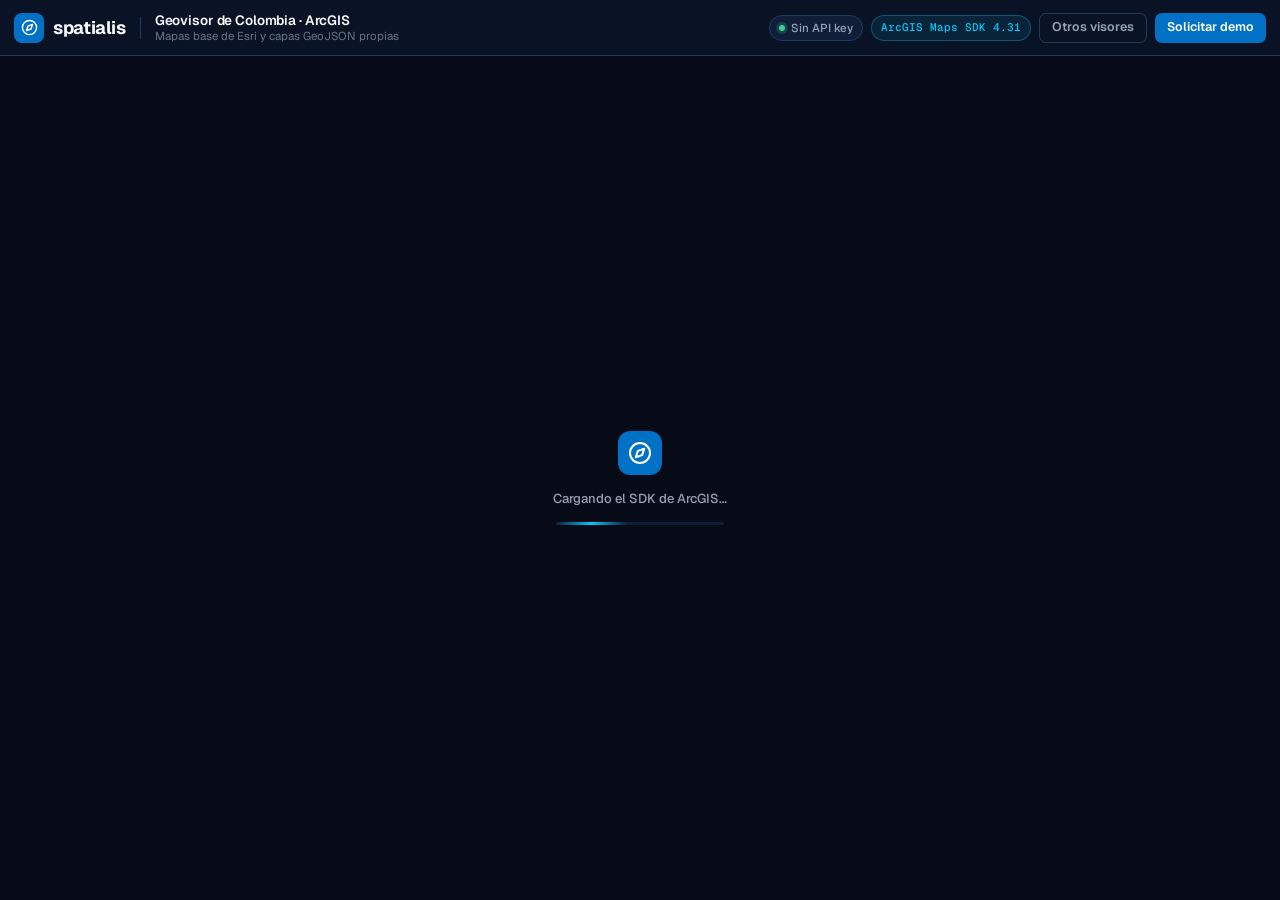
==== arcgis.html @ 863298aa "Rediseña los cuatro geovisores con cartografía de Colombia Los cuatro visores pasan a compartir un s" ====
<!DOCTYPE html>
<html lang="es">

<head>
  <meta charset="utf-8">
  <meta name="viewport" content="width=device-width, initial-scale=1, viewport-fit=cover">
  <title>Geovisor de Colombia · ArcGIS Maps SDK | Spatialis</title>
  <meta name="description"
    content="Geovisor web de Colombia con el ArcGIS Maps SDK for JavaScript: 33 departamentos, 72 ciudades con simbología proporcional y mapas base de Esri. Demo de Spatialis S.A.S.">
  <meta name="color-scheme" content="dark">

  <link rel="preconnect" href="https://js.arcgis.com" crossorigin>
  <link rel="preconnect" href="https://cdn.arcgis.com" crossorigin>
  <link rel="preconnect" href="https://services.arcgisonline.com" crossorigin>
  <link rel="preconnect" href="https://fonts.googleapis.com">
  <link rel="preconnect" href="https://fonts.gstatic.com" crossorigin>

  <link rel="preload" href="data/colombia-departamentos.geojson" as="fetch" crossorigin>
  <link rel="preload" href="data/colombia-ciudades.geojson" as="fetch" crossorigin>

  <style>
    html,body{margin:0;height:100%;background:#060b17;color:#f8fafc}
  </style>

  <link rel="stylesheet" href="https://js.arcgis.com/4.31/esri/themes/dark/main.css">
  <link rel="stylesheet"
    href="https://fonts.googleapis.com/css2?family=Geist:wght@400;500;600;700&family=Geist+Mono:wght@400;500&display=swap">
  <link rel="stylesheet" href="assets/spatialis-ui.css">
  <link rel="icon" href="assets/favicon.svg" type="image/svg+xml">
  <script src="https://js.arcgis.com/4.31/"></script>
</head>

<body>
  <div class="sp-app">

    <header class="sp-topbar">
      <a class="sp-brand" href="index.html" title="Volver a los geovisores de Spatialis">
        <span class="sp-brand__mark" aria-hidden="true">
          <svg viewBox="0 0 24 24" fill="none" stroke="#fff" stroke-width="2" stroke-linecap="round"
            stroke-linejoin="round">
            <circle cx="12" cy="12" r="10" />
            <polygon points="16.24 7.76 14.12 14.12 7.76 16.24 9.88 9.88 16.24 7.76" />
          </svg>
        </span>
        <span class="sp-brand__name">spatialis</span>
      </a>

      <span class="sp-topbar__divider" aria-hidden="true"></span>

      <div class="sp-topbar__title">
        <h1>Geovisor de Colombia · ArcGIS</h1>
        <p>Mapas base de Esri y capas GeoJSON propias</p>
      </div>

      <div class="sp-topbar__actions">
        <span class="sp-badge sp-badge--meta"><span class="sp-badge__dot"></span>Sin API key</span>
        <span class="sp-badge sp-badge--lib">ArcGIS Maps SDK 4.31</span>
        <a class="sp-link sp-link--ghost" href="index.html">Otros visores</a>
        <a class="sp-link" href="https://spatialis.co/#contacto" target="_blank" rel="noopener">Solicitar demo</a>
      </div>
    </header>

    <div class="sp-stage">
      <div id="map" role="application" aria-label="Mapa interactivo de Colombia"></div>

      <aside class="sp-panel" data-open="false" aria-label="Controles del geovisor">
        <span class="sp-panel__handle" aria-hidden="true"></span>
        <button class="sp-panel__close" type="button" aria-label="Cerrar panel">&times;</button>

        <div class="sp-panel__scroll">
          <div class="sp-section">
            <div class="sp-kpis">
              <div class="sp-kpi">
                <div class="sp-kpi__value" data-kpi="deptos">—</div>
                <div class="sp-kpi__label">Departamentos</div>
              </div>
              <div class="sp-kpi">
                <div class="sp-kpi__value" data-kpi="ciudades">—</div>
                <div class="sp-kpi__label">Ciudades</div>
              </div>
              <div class="sp-kpi">
                <div class="sp-kpi__value" data-kpi="poblacion">—</div>
                <div class="sp-kpi__label">Hab. urbanos</div>
              </div>
            </div>
          </div>

          <div class="sp-section">
            <h2 class="sp-section__title">Vistas guiadas</h2>
            <div class="sp-chips" data-vistas>
              <button class="sp-chip" type="button" data-vista="colombia" aria-pressed="true">Colombia</button>
              <button class="sp-chip" type="button" data-vista="bogota">Bogotá</button>
              <button class="sp-chip" type="button" data-vista="caribe">Caribe</button>
              <button class="sp-chip" type="button" data-vista="eje">Eje Cafetero</button>
            </div>
          </div>

          <div class="sp-section">
            <h2 class="sp-section__title">Capas</h2>
            <div class="sp-rows">
              <label class="sp-row">
                <input type="checkbox" id="cap-deptos" checked>
                <span class="sp-swatch" style="background:rgba(0,113,197,.35);border-color:#00c7fd"></span>
                <span class="sp-row__text">
                  <span class="sp-row__name">Departamentos</span>
                  <span class="sp-row__meta">GeoJSONLayer · 33 entidades</span>
                </span>
                <span class="sp-switch" aria-hidden="true"></span>
              </label>
              <label class="sp-row">
                <input type="checkbox" id="cap-etiquetas" checked>
                <span class="sp-row__text">
                  <span class="sp-row__name">Etiquetas territoriales</span>
                  <span class="sp-row__meta">LabelClass del SDK</span>
                </span>
                <span class="sp-switch" aria-hidden="true"></span>
              </label>
              <label class="sp-row">
                <input type="checkbox" id="cap-ciudades" checked>
                <span class="sp-swatch" style="background:#00c7fd"></span>
                <span class="sp-row__text">
                  <span class="sp-row__name">Ciudades</span>
                  <span class="sp-row__meta">Símbolo proporcional a población</span>
                </span>
                <span class="sp-switch" aria-hidden="true"></span>
              </label>
            </div>
          </div>

          <details class="sp-section sp-fold">
            <summary>Mapa base</summary>
            <div class="sp-fold__body">
              <div class="sp-chips" data-bases>
                <button class="sp-chip" type="button" data-base="dark-gray-vector" aria-pressed="true">Oscuro</button>
                <button class="sp-chip" type="button" data-base="topo-vector">Topográfico</button>
                <button class="sp-chip" type="button" data-base="satellite">Satélite</button>
              </div>
            </div>
          </details>

          <details class="sp-section sp-fold">
            <summary>Leyenda y fuentes</summary>
            <div class="sp-fold__body">
              <div class="sp-legend sp-legend--ciudades"></div>
              <div class="sp-legend" style="margin-top:9px">
                <div class="sp-legend__item">
                  <span style="display:inline-grid;place-items:center;width:24px;flex:none">
                    <span class="sp-legend__line"></span>
                  </span>
                  <span>Límite departamental</span>
                </div>
              </div>
              <p class="sp-note" style="margin-top:11px">
                Capas propias derivadas de <a href="https://www.naturalearthdata.com" target="_blank"
                  rel="noopener">Natural Earth</a> (dominio público), servidas como GeoJSON estático. Mapas base de
                Esri.
              </p>
            </div>
          </details>
        </div>
      </aside>

      <button class="sp-fab" type="button" aria-expanded="false" aria-label="Abrir panel de capas">
        <svg viewBox="0 0 24 24" fill="none" stroke="currentColor" stroke-width="2" stroke-linecap="round"
          stroke-linejoin="round" aria-hidden="true">
          <path d="m12.83 2.18a2 2 0 0 0-1.66 0L2.6 6.08a1 1 0 0 0 0 1.83l8.58 3.91a2 2 0 0 0 1.66 0l8.58-3.9a1 1 0 0 0 0-1.83Z" />
          <path d="m22 17.65-9.17 4.16a2 2 0 0 1-1.66 0L2 17.65" />
        </svg>
        Capas
      </button>

      <div class="sp-info" data-open="false" role="status" aria-live="polite">
        <div class="sp-info__head">
          <div>
            <p class="sp-info__kind"></p>
            <h3 class="sp-info__title"></h3>
          </div>
          <button class="sp-info__close" type="button" aria-label="Cerrar ficha">&times;</button>
        </div>
        <div class="sp-info__body">
          <dl class="sp-attrs"></dl>
        </div>
      </div>

      <div class="sp-toast" data-open="false" role="alert">
        <svg viewBox="0 0 24 24" width="16" height="16" fill="none" stroke="#fbbf24" stroke-width="2"
          stroke-linecap="round" style="flex:none;margin-top:1px" aria-hidden="true">
          <path d="M12 9v4M12 17h.01" />
          <path d="M10.29 3.86 1.82 18a2 2 0 0 0 1.71 3h16.94a2 2 0 0 0 1.71-3L13.71 3.86a2 2 0 0 0-3.42 0z" />
        </svg>
        <span class="sp-toast__msg"></span>
      </div>

      <div class="sp-statusbar">
        <span class="sp-coords">—</span>
        <span class="sp-statusbar__spacer"></span>
        <span class="sp-attribution">
          Esri · Natural Earth · <a href="https://spatialis.co" target="_blank" rel="noopener">spatialis.co</a>
        </span>
      </div>

      <div class="sp-loader">
        <div class="sp-loader__inner">
          <span class="sp-loader__mark">
            <svg viewBox="0 0 24 24" fill="none" stroke="#fff" stroke-width="2" stroke-linecap="round"
              stroke-linejoin="round" aria-hidden="true">
              <circle cx="12" cy="12" r="10" />
              <polygon points="16.24 7.76 14.12 14.12 7.76 16.24 9.88 9.88 16.24 7.76" />
            </svg>
          </span>
          <div class="sp-loader__text">Cargando el SDK de ArcGIS…</div>
          <div class="sp-loader__bar"></div>
        </div>
      </div>

    </div>
  </div>

  <script src="assets/spatialis-ui.js" defer></script>

  <script>
    window.addEventListener("DOMContentLoaded", function () {
      "use strict";

      var VISTAS = {
        colombia: { center: [-73.6, 4.3], zoom: 5 },
        bogota: { center: [-74.08, 4.65], zoom: 9 },
        caribe: { center: [-74.6, 10.7], zoom: 7 },
        eje: { center: [-75.6, 4.9], zoom: 8 },
      };

      require([
        "esri/Map",
        "esri/views/MapView",
        "esri/layers/GeoJSONLayer",
        "esri/widgets/Zoom",
        "esri/widgets/ScaleBar",
      ], function (Map, MapView, GeoJSONLayer, Zoom, ScaleBar) {

        /* Relleno translúcido + borde cian: el mismo tratamiento que en los
           otros tres visores, para que la comparación sea justa. */
        var rendererDeptos = {
          type: "simple",
          symbol: {
            type: "simple-fill",
            color: [0, 113, 197, 0.16],
            outline: { color: SP.COLOR.limite, width: 1.2 },
          },
        };

        /* Simbología proporcional con las mismas clases de SP.CLASES. */
        var rendererCiudades = {
          type: "simple",
          symbol: {
            type: "simple-marker",
            style: "circle",
            color: SP.COLOR.ciudad,
            outline: { color: SP.COLOR.ciudadBorde, width: 1 },
          },
          visualVariables: [{
            type: "size",
            field: "poblacion",
            stops: [
              { value: 50000, size: SP.CLASES[3].radio * 2 },
              { value: 100000, size: SP.CLASES[2].radio * 2 },
              { value: 300000, size: SP.CLASES[1].radio * 2 },
              { value: 1000000, size: SP.CLASES[0].radio * 2 },
              { value: 8000000, size: (SP.CLASES[0].radio + 5) * 2 },
            ],
          }],
        };

        var etiquetasDeptos = [{
          labelExpressionInfo: { expression: "Upper($feature.nombre)" },
          symbol: {
            type: "text",
            color: "#cfe9f7",
            haloColor: "#04070f",
            haloSize: 1.4,
            font: { size: 10, weight: "bold" },
          },
          labelPlacement: "always-horizontal",
          maxScale: 1500000,
        }];

        var deptos = new GeoJSONLayer({
          url: SP.DATA.departamentos,
          title: "Departamentos",
          renderer: rendererDeptos,
          labelingInfo: etiquetasDeptos,
          labelsVisible: true,
          popupEnabled: false,
          copyright: "Natural Earth · Spatialis S.A.S.",
        });

        /* Solo se rotulan las ciudades grandes: por debajo de 150 000
           habitantes el texto tapa el propio simbolo. */
        var etiquetasCiudades = [{
          labelExpressionInfo: { expression: "$feature.nombre" },
          where: "poblacion >= 150000",
          symbol: {
            type: "text",
            color: "#ffffff",
            haloColor: "#04070f",
            haloSize: 1.3,
            font: { size: 10.5 },
            yoffset: -12,
          },
          labelPlacement: "above-center",
        }];

        var ciudades = new GeoJSONLayer({
          url: SP.DATA.ciudades,
          title: "Ciudades",
          renderer: rendererCiudades,
          labelingInfo: etiquetasCiudades,
          labelsVisible: true,
          popupEnabled: false,
          copyright: "Natural Earth · Spatialis S.A.S.",
        });

        var mapa = new Map({ basemap: "dark-gray-vector", layers: [deptos, ciudades] });

        var vista = new MapView({
          container: "map",
          map: mapa,
          center: VISTAS.colombia.center,
          zoom: VISTAS.colombia.zoom,
          constraints: { minZoom: 3, rotationEnabled: false },
          popupEnabled: false,
          ui: { components: [] },
        });

        window.spView = vista;

        vista.ui.add(new Zoom({ view: vista }), "top-right");
        vista.ui.add(new ScaleBar({ view: vista, unit: "metric" }), "bottom-right");

        /* ------------------------------------------------------ arranque */

        vista.when(function () {
          SP.listo();
          return Promise.all([
            deptos.queryFeatureCount().catch(function () { return 0; }),
            ciudades.queryFeatures({ where: "1=1", outFields: ["poblacion"], returnGeometry: false })
              .catch(function () { return { features: [] }; }),
          ]);
        }).then(function (res) {
          SP.kpi("deptos", res[0] || "—");
          var fs = res[1].features || [];
          SP.kpi("ciudades", fs.length || "—");
          var hab = fs.reduce(function (a, f) { return a + (f.attributes.poblacion || 0); }, 0);
          SP.kpi("poblacion", hab ? (hab / 1e6).toFixed(1).replace(".", ",") + " M" : "—");
        }).catch(function (e) {
          SP.listo();
          SP.aviso("No se pudieron cargar las capas de Colombia: " + (e && e.message ? e.message : e));
        });

        /* --------------------------------------------------- interacción */

        vista.on("pointer-move", function (ev) {
          var p = vista.toMap({ x: ev.x, y: ev.y });
          if (p) SP.coordenadas(p.longitude, p.latitude);
        });

        vista.on("click", function (ev) {
          vista.hitTest(ev, { include: [ciudades, deptos] }).then(function (r) {
            var res = (r.results || []).filter(function (x) { return x.graphic && x.graphic.attributes; });
            if (!res.length) { SP.ficha.cerrar(); return; }

            /* hitTest devuelve primero lo que está encima: la ciudad gana */
            var g = res[0].graphic;
            var a = g.attributes;

            if (a.poblacion !== undefined && a.poblacion !== null) {
              SP.ficha.mostrar(a.nombre, a.capital === 1 ? "Capital · " + a.rango : a.rango, [
                ["Departamento", a.departamento || "—"],
                ["Población", SP.entero(a.poblacion)],
                ["Longitud", ev.mapPoint.longitude.toFixed(4) + "°"],
                ["Latitud", ev.mapPoint.latitude.toFixed(4) + "°"],
              ]);
            } else {
              SP.ficha.mostrar(a.nombre, a.tipo || "Departamento", [
                ["Código ISO", a.iso || "—"],
                ["Longitud", ev.mapPoint.longitude.toFixed(4) + "°"],
                ["Latitud", ev.mapPoint.latitude.toFixed(4) + "°"],
              ]);
            }
          });
        });

        /* ----------------------------------------------------- controles */

        document.getElementById("cap-deptos").addEventListener("change", function () {
          deptos.visible = this.checked;
        });

        document.getElementById("cap-etiquetas").addEventListener("change", function () {
          deptos.labelsVisible = this.checked;
        });

        document.getElementById("cap-ciudades").addEventListener("change", function () {
          ciudades.visible = this.checked;
        });

        document.querySelectorAll("[data-vista]").forEach(function (btn) {
          btn.addEventListener("click", function () {
            var v = VISTAS[btn.dataset.vista];
            if (!v) return;
            document.querySelectorAll("[data-vista]").forEach(function (b) {
              b.setAttribute("aria-pressed", String(b === btn));
            });
            vista.goTo({ center: v.center, zoom: v.zoom }, { duration: 1400, easing: "out-expo" });
            SP.ficha.cerrar();
          });
        });

        document.querySelectorAll("[data-base]").forEach(function (btn) {
          btn.addEventListener("click", function () {
            document.querySelectorAll("[data-base]").forEach(function (b) {
              b.setAttribute("aria-pressed", String(b === btn));
            });
            mapa.basemap = btn.dataset.base;
          });
        });
      }, function (err) {
        SP.listo();
        SP.aviso("No se pudo cargar el SDK de ArcGIS: " + (err && err.message ? err.message : err));
      });

      setTimeout(SP.listo, 15000);
    });
  </script>
</body>

</html>
---- assets/spatialis-ui.css ----
/* ==========================================================================
   Spatialis · Sistema de interfaz para geovisores de demostracion
   Los tokens replican app/globals.css del landing (spatialis.co) para que los
   demos embebidos se lean como parte del mismo producto.
   ========================================================================== */

:root {
  --sp-bg: #060b17;
  --sp-surface: #0b1528;
  --sp-elev: #111e38;
  --sp-border: #1e3a5f;
  --sp-border-soft: #16294a;
  --sp-text: #f8fafc;
  --sp-muted: #94a3b8;
  --sp-faint: #64748b;
  --sp-cyan: #00c7fd;
  --sp-blue: #0071c5;
  --sp-cobalt: #0068b5;
  --sp-ok: #34d399;
  --sp-warn: #fbbf24;

  --sp-radius: 10px;
  --sp-radius-sm: 7px;
  --sp-shadow: 0 10px 30px -12px rgba(0, 0, 0, .8), 0 2px 6px -2px rgba(0, 0, 0, .6);
  --sp-ring: 0 0 0 2px rgba(0, 199, 253, .55);
  --sp-topbar-h: 56px;
  --sp-panel-w: 304px;
  --sp-ease: cubic-bezier(.16, 1, .3, 1);

  --sp-font: "Geist", ui-sans-serif, system-ui, -apple-system, "Segoe UI", Roboto, sans-serif;
  --sp-mono: "Geist Mono", ui-monospace, SFMono-Regular, "SF Mono", Menlo, monospace;

  color-scheme: dark;
}

* { box-sizing: border-box; }

html, body {
  height: 100%;
  margin: 0;
  padding: 0;
}

body {
  background: var(--sp-bg);
  color: var(--sp-text);
  font-family: var(--sp-font);
  font-size: 14px;
  line-height: 1.5;
  -webkit-font-smoothing: antialiased;
  overflow: hidden;
  overscroll-behavior: none;
}

/* ------------------------------------------------------------------ shell */

.sp-app {
  position: fixed;
  inset: 0;
  display: grid;
  grid-template-rows: var(--sp-topbar-h) 1fr;
  /* dvh evita el salto por la barra de direcciones en moviles */
  height: 100dvh;
}

.sp-stage {
  position: relative;
  overflow: hidden;
  background:
    radial-gradient(120% 80% at 50% 0%, #0e1b33 0%, var(--sp-bg) 70%);
}

.sp-stage > #map,
.sp-stage > .sp-map,
.sp-stage > arcgis-map {
  position: absolute;
  inset: 0;
  width: 100%;
  height: 100%;
}

/* ----------------------------------------------------------------- topbar */

.sp-topbar {
  display: flex;
  align-items: center;
  gap: 14px;
  padding: 0 14px;
  background: rgba(11, 21, 40, .92);
  border-bottom: 1px solid var(--sp-border);
  backdrop-filter: blur(10px);
  position: relative;
  z-index: 30;
}

.sp-brand {
  display: flex;
  align-items: center;
  gap: 9px;
  color: inherit;
  text-decoration: none;
  flex: none;
}

.sp-brand__mark {
  width: 30px;
  height: 30px;
  border-radius: 8px;
  background: var(--sp-blue);
  display: grid;
  place-items: center;
  transition: transform 200ms var(--sp-ease);
}

.sp-brand:hover .sp-brand__mark { transform: scale(1.06); }
.sp-brand__mark svg { width: 17px; height: 17px; display: block; }

.sp-brand__name {
  font-size: 18px;
  font-weight: 700;
  letter-spacing: -.02em;
  text-transform: lowercase;
}

.sp-topbar__divider {
  width: 1px;
  height: 22px;
  background: var(--sp-border);
  flex: none;
}

.sp-topbar__title {
  min-width: 0;
  display: flex;
  flex-direction: column;
  justify-content: center;
  line-height: 1.25;
}

.sp-topbar__title h1 {
  margin: 0;
  font-size: 13.5px;
  font-weight: 600;
  letter-spacing: -.01em;
  white-space: nowrap;
  overflow: hidden;
  text-overflow: ellipsis;
}

.sp-topbar__title p {
  margin: 0;
  font-size: 11.5px;
  color: var(--sp-faint);
  white-space: nowrap;
  overflow: hidden;
  text-overflow: ellipsis;
}

.sp-topbar__actions {
  margin-left: auto;
  display: flex;
  align-items: center;
  gap: 8px;
  flex: none;
}

.sp-badge {
  display: inline-flex;
  align-items: center;
  gap: 6px;
  height: 26px;
  padding: 0 9px;
  border-radius: 999px;
  border: 1px solid var(--sp-border);
  background: var(--sp-elev);
  color: var(--sp-muted);
  font-size: 11.5px;
  font-weight: 500;
  white-space: nowrap;
}

.sp-badge--lib {
  color: var(--sp-cyan);
  border-color: rgba(0, 199, 253, .32);
  background: rgba(0, 199, 253, .09);
  font-family: var(--sp-mono);
  font-size: 11px;
}

.sp-badge__dot {
  width: 6px;
  height: 6px;
  border-radius: 50%;
  background: var(--sp-ok);
  box-shadow: 0 0 0 3px rgba(52, 211, 153, .18);
  flex: none;
}

.sp-link {
  display: inline-flex;
  align-items: center;
  gap: 6px;
  height: 30px;
  padding: 0 12px;
  border-radius: var(--sp-radius-sm);
  background: var(--sp-blue);
  color: #fff;
  font-size: 12.5px;
  font-weight: 600;
  text-decoration: none;
  white-space: nowrap;
  transition: background 160ms var(--sp-ease);
}

.sp-link:hover { background: #008be3; }
.sp-link:focus-visible { outline: none; box-shadow: var(--sp-ring); }

.sp-link--ghost {
  background: transparent;
  border: 1px solid var(--sp-border);
  color: var(--sp-muted);
}

.sp-link--ghost:hover {
  background: var(--sp-elev);
  color: var(--sp-text);
}

/* ------------------------------------------------------------------ panel */

.sp-panel {
  position: absolute;
  top: 14px;
  left: 14px;
  z-index: 20;
  width: var(--sp-panel-w);
  max-height: calc(100% - 28px);
  display: flex;
  flex-direction: column;
  background: rgba(11, 21, 40, .93);
  border: 1px solid var(--sp-border);
  border-radius: var(--sp-radius);
  box-shadow: var(--sp-shadow);
  backdrop-filter: blur(14px);
  overflow: hidden;
}

.sp-panel__scroll {
  overflow-y: auto;
  overscroll-behavior: contain;
}

.sp-section {
  padding: 13px 14px;
  border-bottom: 1px solid var(--sp-border-soft);
}

.sp-section:last-child { border-bottom: 0; }

.sp-section__title {
  display: flex;
  align-items: center;
  gap: 7px;
  margin: 0 0 10px;
  font-size: 10.5px;
  font-weight: 600;
  letter-spacing: .09em;
  text-transform: uppercase;
  color: var(--sp-faint);
}

.sp-section__title svg { width: 13px; height: 13px; flex: none; }

/* KPIs ------------------------------------------------------------------- */

.sp-kpis {
  display: grid;
  grid-template-columns: repeat(3, 1fr);
  gap: 8px;
}

.sp-kpi {
  padding: 8px 9px;
  border-radius: var(--sp-radius-sm);
  background: var(--sp-elev);
  border: 1px solid var(--sp-border-soft);
}

.sp-kpi__value {
  font-family: var(--sp-mono);
  font-size: 16px;
  font-weight: 600;
  line-height: 1.1;
  color: var(--sp-cyan);
  font-variant-numeric: tabular-nums;
}

.sp-kpi__label {
  margin-top: 3px;
  font-size: 10px;
  line-height: 1.3;
  color: var(--sp-faint);
}

/* interruptores de capa --------------------------------------------------- */

.sp-rows { display: flex; flex-direction: column; gap: 2px; }

.sp-row {
  display: flex;
  align-items: center;
  gap: 10px;
  min-height: 38px;
  padding: 5px 7px;
  margin: 0 -7px;
  border-radius: var(--sp-radius-sm);
  cursor: pointer;
  user-select: none;
  transition: background 140ms var(--sp-ease);
}

.sp-row:hover { background: var(--sp-elev); }
.sp-row:focus-visible { outline: none; box-shadow: var(--sp-ring); }
.sp-row input { position: absolute; opacity: 0; pointer-events: none; }

.sp-row__text { flex: 1; min-width: 0; }

.sp-row__name {
  display: block;
  font-size: 13px;
  font-weight: 500;
  line-height: 1.3;
  color: var(--sp-text);
}

.sp-row__meta {
  display: block;
  font-size: 10.5px;
  line-height: 1.3;
  color: var(--sp-faint);
  white-space: nowrap;
  overflow: hidden;
  text-overflow: ellipsis;
}

.sp-switch {
  position: relative;
  flex: none;
  width: 34px;
  height: 19px;
  border-radius: 999px;
  background: #1c2a44;
  border: 1px solid var(--sp-border);
  transition: background 160ms var(--sp-ease), border-color 160ms var(--sp-ease);
}

.sp-switch::after {
  content: "";
  position: absolute;
  top: 2px;
  left: 2px;
  width: 13px;
  height: 13px;
  border-radius: 50%;
  background: var(--sp-faint);
  transition: transform 180ms var(--sp-ease), background 160ms var(--sp-ease);
}

.sp-row input:checked ~ .sp-switch {
  background: rgba(0, 199, 253, .22);
  border-color: var(--sp-cyan);
}

.sp-row input:checked ~ .sp-switch::after {
  transform: translateX(15px);
  background: var(--sp-cyan);
}

.sp-row input:disabled ~ .sp-switch { opacity: .4; }
.sp-row:has(input:disabled) { cursor: not-allowed; opacity: .55; }

.sp-swatch {
  flex: none;
  width: 14px;
  height: 14px;
  border-radius: 4px;
  border: 1px solid rgba(248, 250, 252, .22);
}

/* selector de mapa base --------------------------------------------------- */

.sp-chips { display: flex; flex-wrap: wrap; gap: 6px; }

.sp-chip {
  appearance: none;
  height: 30px;
  padding: 0 11px;
  border-radius: 999px;
  border: 1px solid var(--sp-border);
  background: var(--sp-elev);
  color: var(--sp-muted);
  font-family: inherit;
  font-size: 12px;
  font-weight: 500;
  cursor: pointer;
  transition: all 150ms var(--sp-ease);
}

.sp-chip:hover { color: var(--sp-text); border-color: var(--sp-faint); }
.sp-chip:focus-visible { outline: none; box-shadow: var(--sp-ring); }

.sp-chip[aria-pressed="true"] {
  background: rgba(0, 199, 253, .13);
  border-color: var(--sp-cyan);
  color: var(--sp-cyan);
}

/* deslizador (exageracion vertical) -------------------------------------- */

.sp-range {
  display: flex;
  align-items: center;
  gap: 11px;
}

.sp-range input[type="range"] {
  flex: 1;
  min-width: 0;
  height: 22px;
  margin: 0;
  appearance: none;
  background: transparent;
  cursor: pointer;
}

.sp-range input[type="range"]::-webkit-slider-runnable-track {
  height: 4px;
  border-radius: 999px;
  background: linear-gradient(90deg, var(--sp-blue), var(--sp-cyan));
}

.sp-range input[type="range"]::-moz-range-track {
  height: 4px;
  border-radius: 999px;
  background: linear-gradient(90deg, var(--sp-blue), var(--sp-cyan));
}

.sp-range input[type="range"]::-webkit-slider-thumb {
  appearance: none;
  width: 15px;
  height: 15px;
  margin-top: -5.5px;
  border-radius: 50%;
  background: #fff;
  border: 2px solid var(--sp-cyan);
  box-shadow: 0 1px 4px rgba(0, 0, 0, .6);
}

.sp-range input[type="range"]::-moz-range-thumb {
  width: 15px;
  height: 15px;
  border-radius: 50%;
  background: #fff;
  border: 2px solid var(--sp-cyan);
  box-shadow: 0 1px 4px rgba(0, 0, 0, .6);
}

.sp-range input[type="range"]:focus-visible { outline: none; }
.sp-range input[type="range"]:focus-visible::-webkit-slider-thumb { box-shadow: var(--sp-ring); }

.sp-range__out {
  flex: none;
  min-width: 42px;
  text-align: right;
  font-family: var(--sp-mono);
  font-size: 12.5px;
  font-variant-numeric: tabular-nums;
  color: var(--sp-cyan);
}

@media (max-width: 860px) {
  .sp-range input[type="range"] { height: 34px; }
}

/* leyenda ---------------------------------------------------------------- */

.sp-legend { display: flex; flex-direction: column; gap: 7px; }

.sp-legend__item {
  display: flex;
  align-items: center;
  gap: 9px;
  font-size: 12px;
  color: var(--sp-muted);
}

.sp-legend__dot {
  flex: none;
  border-radius: 50%;
  background: var(--sp-cyan);
  opacity: .85;
  border: 1px solid rgba(248, 250, 252, .5);
}

.sp-legend__line {
  flex: none;
  width: 16px;
  height: 0;
  border-top: 2px solid var(--sp-cyan);
}

.sp-note {
  margin: 0;
  font-size: 11px;
  line-height: 1.45;
  color: var(--sp-faint);
}

.sp-note a { color: var(--sp-muted); }

/* --------------------------------------------------- ficha de atributos */

.sp-info {
  position: absolute;
  right: 14px;
  bottom: 42px;
  z-index: 21;
  width: 272px;
  max-width: calc(100vw - 28px);
  background: rgba(11, 21, 40, .95);
  border: 1px solid var(--sp-border);
  border-left: 3px solid var(--sp-cyan);
  border-radius: var(--sp-radius);
  box-shadow: var(--sp-shadow);
  backdrop-filter: blur(14px);
  opacity: 0;
  transform: translateY(8px);
  pointer-events: none;
  transition: opacity 180ms var(--sp-ease), transform 180ms var(--sp-ease);
}

.sp-info[data-open="true"] {
  opacity: 1;
  transform: none;
  pointer-events: auto;
}

.sp-info__head {
  display: flex;
  align-items: flex-start;
  gap: 10px;
  padding: 11px 12px 9px;
  border-bottom: 1px solid var(--sp-border-soft);
}

.sp-info__title {
  margin: 0;
  font-size: 14px;
  font-weight: 600;
  letter-spacing: -.01em;
}

.sp-info__kind {
  margin: 1px 0 0;
  font-size: 10.5px;
  text-transform: uppercase;
  letter-spacing: .08em;
  color: var(--sp-cyan);
}

.sp-info__close {
  margin-left: auto;
  flex: none;
  width: 24px;
  height: 24px;
  display: grid;
  place-items: center;
  border: 0;
  border-radius: 6px;
  background: transparent;
  color: var(--sp-faint);
  font-size: 15px;
  line-height: 1;
  cursor: pointer;
}

.sp-info__close:hover { background: var(--sp-elev); color: var(--sp-text); }
.sp-info__close:focus-visible { outline: none; box-shadow: var(--sp-ring); }

.sp-info__body { padding: 9px 12px 12px; }

.sp-attrs {
  display: grid;
  grid-template-columns: auto 1fr;
  gap: 5px 12px;
  margin: 0;
  font-size: 12px;
}

.sp-attrs dt { color: var(--sp-faint); }

.sp-attrs dd {
  margin: 0;
  text-align: right;
  font-family: var(--sp-mono);
  font-variant-numeric: tabular-nums;
  color: var(--sp-text);
}

/* ------------------------------------------------- barra de estado / pie */

.sp-statusbar {
  position: absolute;
  left: 0;
  right: 0;
  bottom: 0;
  z-index: 19;
  display: flex;
  align-items: center;
  gap: 12px;
  height: 30px;
  padding: 0 12px;
  background: linear-gradient(to top, rgba(6, 11, 23, .94), rgba(6, 11, 23, .55));
  border-top: 1px solid var(--sp-border-soft);
  font-size: 11px;
  color: var(--sp-faint);
  pointer-events: none;
}

.sp-statusbar a { pointer-events: auto; color: var(--sp-muted); }

.sp-coords {
  font-family: var(--sp-mono);
  font-variant-numeric: tabular-nums;
  color: var(--sp-muted);
  white-space: nowrap;
}

.sp-statusbar__spacer { margin-left: auto; }

.sp-attribution {
  min-width: 0;
  overflow: hidden;
  text-overflow: ellipsis;
  white-space: nowrap;
}

/* ------------------------------------------------------------- cargador */

.sp-loader {
  position: absolute;
  inset: 0;
  z-index: 60;
  display: grid;
  place-items: center;
  background: var(--sp-bg);
  transition: opacity 420ms var(--sp-ease), visibility 420ms;
}

.sp-loader[data-done="true"] {
  opacity: 0;
  visibility: hidden;
}

.sp-loader__inner {
  display: flex;
  flex-direction: column;
  align-items: center;
  gap: 14px;
  text-align: center;
  padding: 24px;
}

.sp-loader__mark {
  width: 44px;
  height: 44px;
  border-radius: 12px;
  background: var(--sp-blue);
  display: grid;
  place-items: center;
  animation: sp-pulse 1.8s var(--sp-ease) infinite;
}

.sp-loader__mark svg { width: 24px; height: 24px; }

.sp-loader__text {
  font-size: 13px;
  font-weight: 500;
  color: var(--sp-muted);
}

.sp-loader__bar {
  width: 168px;
  height: 3px;
  border-radius: 999px;
  background: var(--sp-elev);
  overflow: hidden;
}

.sp-loader__bar::after {
  content: "";
  display: block;
  width: 42%;
  height: 100%;
  border-radius: inherit;
  background: linear-gradient(90deg, transparent, var(--sp-cyan), transparent);
  animation: sp-sweep 1.3s linear infinite;
}

@keyframes sp-pulse {
  0%, 100% { transform: scale(1); box-shadow: 0 0 0 0 rgba(0, 199, 253, .34); }
  50% { transform: scale(1.05); box-shadow: 0 0 0 14px rgba(0, 199, 253, 0); }
}

@keyframes sp-sweep {
  from { transform: translateX(-100%); }
  to { transform: translateX(338%); }
}

/* --------------------------------------------------------------- errores */

.sp-toast {
  position: absolute;
  left: 50%;
  bottom: 44px;
  z-index: 50;
  transform: translate(-50%, 10px);
  max-width: min(420px, calc(100vw - 32px));
  display: flex;
  align-items: flex-start;
  gap: 9px;
  padding: 10px 13px;
  border-radius: var(--sp-radius);
  background: rgba(17, 30, 56, .97);
  border: 1px solid var(--sp-border);
  border-left: 3px solid var(--sp-warn);
  box-shadow: var(--sp-shadow);
  font-size: 12.5px;
  color: var(--sp-text);
  opacity: 0;
  pointer-events: none;
  transition: opacity 200ms var(--sp-ease), transform 200ms var(--sp-ease);
}

.sp-toast[data-open="true"] {
  opacity: 1;
  transform: translate(-50%, 0);
  pointer-events: auto;
}

/* ------------------------------------------------- disparador en movil */

.sp-fab {
  position: absolute;
  left: 14px;
  bottom: 42px;
  z-index: 22;
  display: none;
  align-items: center;
  gap: 8px;
  height: 42px;
  padding: 0 15px;
  border: 1px solid var(--sp-border);
  border-radius: 999px;
  background: rgba(11, 21, 40, .95);
  color: var(--sp-text);
  font-family: inherit;
  font-size: 13px;
  font-weight: 600;
  box-shadow: var(--sp-shadow);
  backdrop-filter: blur(12px);
  cursor: pointer;
}

.sp-fab svg { width: 16px; height: 16px; }
.sp-fab:focus-visible { outline: none; box-shadow: var(--sp-ring); }

.sp-panel__handle,
.sp-panel__close { display: none; }

/* secciones plegables ----------------------------------------------------- */

.sp-fold { padding: 0; }
.sp-fold > summary {
  display: flex;
  align-items: center;
  gap: 7px;
  min-height: 38px;
  padding: 0 14px;
  cursor: pointer;
  list-style: none;
  font-size: 10.5px;
  font-weight: 600;
  letter-spacing: .09em;
  text-transform: uppercase;
  color: var(--sp-faint);
  transition: color 140ms var(--sp-ease);
}

.sp-fold > summary::-webkit-details-marker { display: none; }
.sp-fold > summary:hover { color: var(--sp-muted); }
.sp-fold > summary:focus-visible { outline: none; box-shadow: var(--sp-ring); }

.sp-fold > summary::after {
  content: "";
  margin-left: auto;
  width: 7px;
  height: 7px;
  border-right: 1.6px solid currentColor;
  border-bottom: 1.6px solid currentColor;
  transform: rotate(45deg) translate(-2px, -2px);
  transition: transform 180ms var(--sp-ease);
}

.sp-fold[open] > summary::after { transform: rotate(-135deg) translate(-2px, -2px); }
.sp-fold__body { padding: 2px 14px 13px; }

@media (max-width: 860px) {
  .sp-fold > summary { min-height: 44px; }
}

/* ======================================================================
   Controles nativos de cada libreria, unificados al mismo lenguaje visual
   ====================================================================== */

/* La barra de estado ocupa los 30 px inferiores: los controles que cada
   libreria ancla abajo se suben para no quedar debajo de ella. */
.maplibregl-ctrl-bottom-left,
.maplibregl-ctrl-bottom-right { bottom: 34px !important; }
.leaflet-bottom { bottom: 34px !important; }
.ol-control.ol-zoom-extent,
.esri-ui-bottom-left,
.esri-ui-bottom-right { bottom: 34px !important; }

/* MapLibre */
.maplibregl-ctrl-group {
  background: rgba(11, 21, 40, .93) !important;
  border: 1px solid var(--sp-border) !important;
  border-radius: var(--sp-radius-sm) !important;
  box-shadow: var(--sp-shadow) !important;
  overflow: hidden;
}

.maplibregl-ctrl-group button + button { border-top: 1px solid var(--sp-border-soft) !important; }
.maplibregl-ctrl-group button { width: 32px !important; height: 32px !important; background: transparent !important; }
.maplibregl-ctrl-group button:hover { background: var(--sp-elev) !important; }
.maplibregl-ctrl-group button .maplibregl-ctrl-icon { filter: invert(1) brightness(1.6); }
.maplibregl-ctrl-attrib { display: none !important; }
.maplibregl-canvas:focus { outline: none; }
.maplibregl-popup-content {
  background: rgba(11, 21, 40, .97) !important;
  color: var(--sp-text) !important;
  border: 1px solid var(--sp-border) !important;
  border-radius: var(--sp-radius-sm) !important;
  box-shadow: var(--sp-shadow) !important;
  font-family: var(--sp-font) !important;
  font-size: 12.5px !important;
  padding: 9px 11px !important;
}
.maplibregl-popup-tip { border-top-color: rgba(11, 21, 40, .97) !important; border-bottom-color: rgba(11, 21, 40, .97) !important; }

/* Leaflet */
.leaflet-container {
  background: var(--sp-bg) !important;
  font-family: var(--sp-font) !important;
}
.leaflet-bar {
  border: 1px solid var(--sp-border) !important;
  border-radius: var(--sp-radius-sm) !important;
  box-shadow: var(--sp-shadow) !important;
  overflow: hidden;
}
.leaflet-bar a {
  background: rgba(11, 21, 40, .93) !important;
  color: var(--sp-text) !important;
  border-bottom-color: var(--sp-border-soft) !important;
  width: 32px !important;
  height: 32px !important;
  line-height: 32px !important;
}
.leaflet-bar a:hover { background: var(--sp-elev) !important; color: var(--sp-cyan) !important; }
.leaflet-control-attribution { display: none !important; }
.leaflet-popup-content-wrapper,
.leaflet-popup-tip {
  background: rgba(11, 21, 40, .97) !important;
  color: var(--sp-text) !important;
  border: 1px solid var(--sp-border) !important;
  box-shadow: var(--sp-shadow) !important;
}
.leaflet-popup-content-wrapper { border-radius: var(--sp-radius-sm) !important; }
.leaflet-popup-content { margin: 10px 12px !important; font-size: 12.5px !important; }
.leaflet-popup-close-button { color: var(--sp-faint) !important; }
.leaflet-tooltip {
  background: rgba(11, 21, 40, .96) !important;
  border: 1px solid var(--sp-border) !important;
  color: var(--sp-text) !important;
  box-shadow: var(--sp-shadow) !important;
  font-family: var(--sp-font) !important;
  font-size: 12px !important;
}
.leaflet-tooltip-top::before { border-top-color: var(--sp-border) !important; }

/* OpenLayers */
.ol-viewport { background: var(--sp-bg); }
.ol-control {
  background: transparent !important;
  padding: 0 !important;
}
.ol-control button {
  background: rgba(11, 21, 40, .93) !important;
  border: 1px solid var(--sp-border) !important;
  color: var(--sp-text) !important;
  width: 32px !important;
  height: 32px !important;
  margin: 0 0 4px !important;
  border-radius: var(--sp-radius-sm) !important;
  font-size: 16px !important;
  box-shadow: var(--sp-shadow);
}
.ol-control button:hover { background: var(--sp-elev) !important; color: var(--sp-cyan) !important; }
.ol-attribution { display: none !important; }
.ol-zoom { top: 12px !important; right: 12px !important; left: auto !important; }

/* Barra de escala unificada en las cuatro librerias */
.maplibregl-ctrl-scale,
.leaflet-control-scale-line,
.ol-scale-line,
.esri-scale-bar__label {
  background: rgba(11, 21, 40, .9) !important;
  border: 1px solid var(--sp-border) !important;
  border-radius: 5px !important;
  color: var(--sp-muted) !important;
  font-family: var(--sp-mono) !important;
  font-size: 10.5px !important;
  padding: 2px 7px !important;
  box-shadow: none !important;
}

.ol-scale-line {
  left: auto !important;
  right: 12px !important;
  bottom: 38px !important;
  position: absolute;
}

.ol-scale-line-inner {
  border: 1px solid var(--sp-muted) !important;
  border-top: 0 !important;
  color: var(--sp-muted) !important;
  font-size: 10.5px !important;
  margin: 1px !important;
}

.leaflet-control-scale-line { line-height: 1.3 !important; }

/* ArcGIS / Calcite */
.esri-widget,
.esri-widget--button {
  background: rgba(11, 21, 40, .93) !important;
  color: var(--sp-text) !important;
  border: 1px solid var(--sp-border) !important;
  border-radius: var(--sp-radius-sm) !important;
  box-shadow: var(--sp-shadow) !important;
  font-family: var(--sp-font) !important;
}
.esri-widget--button:hover { background: var(--sp-elev) !important; color: var(--sp-cyan) !important; }
.esri-attribution { display: none !important; }
.esri-view .esri-view-surface:focus::after { outline: none !important; }
.esri-popup__main-container {
  background: rgba(11, 21, 40, .97) !important;
  border: 1px solid var(--sp-border) !important;
  border-radius: var(--sp-radius-sm) !important;
  box-shadow: var(--sp-shadow) !important;
}
.esri-popup__header-title,
.esri-popup__content,
.esri-feature__field-header,
.esri-feature__field-data { color: var(--sp-text) !important; }

/* ======================================================================
   Moviles y tablets: el panel pasa a hoja inferior y los objetivos de
   toque suben a 44 px.
   ====================================================================== */

/* La barra superior cede elementos por orden de prescindibilidad antes de
   llegar al punto de ruptura del panel. */
@media (max-width: 1040px) {
  .sp-badge--meta { display: none; }
}

@media (max-width: 880px) {
  .sp-topbar__title p { display: none; }
}

@media (max-width: 760px) {
  .sp-badge--lib,
  .sp-topbar__divider { display: none; }
}

@media (max-width: 860px) {
  :root { --sp-topbar-h: 52px; }

  .sp-topbar { gap: 10px; padding: 0 11px; }
  .sp-brand__name { font-size: 16px; }
  .sp-topbar__title h1 { font-size: 12.5px; }

  .sp-fab { display: inline-flex; }

  .sp-panel {
    top: auto;
    left: 0;
    right: 0;
    bottom: 0;
    width: auto;
    max-height: 74dvh;
    border-radius: 16px 16px 0 0;
    border-left: 0;
    border-right: 0;
    border-bottom: 0;
    transform: translateY(101%);
    transition: transform 320ms var(--sp-ease);
    padding-bottom: env(safe-area-inset-bottom);
  }

  .sp-panel[data-open="true"] { transform: none; }

  .sp-panel__handle {
    display: block;
    flex: none;
    width: 40px;
    height: 4px;
    margin: 9px auto 3px;
    border-radius: 999px;
    background: var(--sp-border);
  }

  .sp-panel__close {
    position: absolute;
    top: 8px;
    right: 10px;
    z-index: 2;
    width: 32px;
    height: 32px;
    display: grid;
    place-items: center;
    border: 0;
    border-radius: 8px;
    background: transparent;
    color: var(--sp-faint);
    font-size: 18px;
    cursor: pointer;
  }

  .sp-row { min-height: 44px; }
  .sp-chip { height: 36px; padding: 0 14px; font-size: 12.5px; }

  /* la ficha se coloca por encima del boton flotante, no sobre el */
  .sp-info {
    left: 10px;
    right: 10px;
    bottom: 92px;
    width: auto;
  }

  .sp-kpis { grid-template-columns: repeat(3, 1fr); }

  .maplibregl-ctrl-group button,
  .leaflet-bar a,
  .ol-control button { width: 38px !important; height: 38px !important; line-height: 38px !important; }
}

@media (max-width: 620px) {
  .sp-topbar__actions .sp-link--ghost { display: none; }
}

@media (max-width: 420px) {
  .sp-statusbar { gap: 8px; font-size: 10.5px; }
  .sp-coords { font-size: 10.5px; }
  .sp-topbar__title h1 { font-size: 12px; }
  .sp-link { padding: 0 10px; font-size: 12px; }
}

/* por debajo de esto el titulo largo empuja al boton fuera de la pantalla */
@media (max-width: 360px) {
  .sp-topbar__title { display: none; }
}

/* el panel no debe tapar el mapa en pantallas muy bajas (landscape movil) */
@media (max-height: 460px) and (min-width: 861px) {
  .sp-panel { max-height: calc(100% - 20px); top: 10px; }
  .sp-section { padding: 10px 12px; }
}

@media (prefers-reduced-motion: reduce) {
  *, *::before, *::after {
    animation-duration: .01ms !important;
    animation-iteration-count: 1 !important;
    transition-duration: .01ms !important;
  }
}
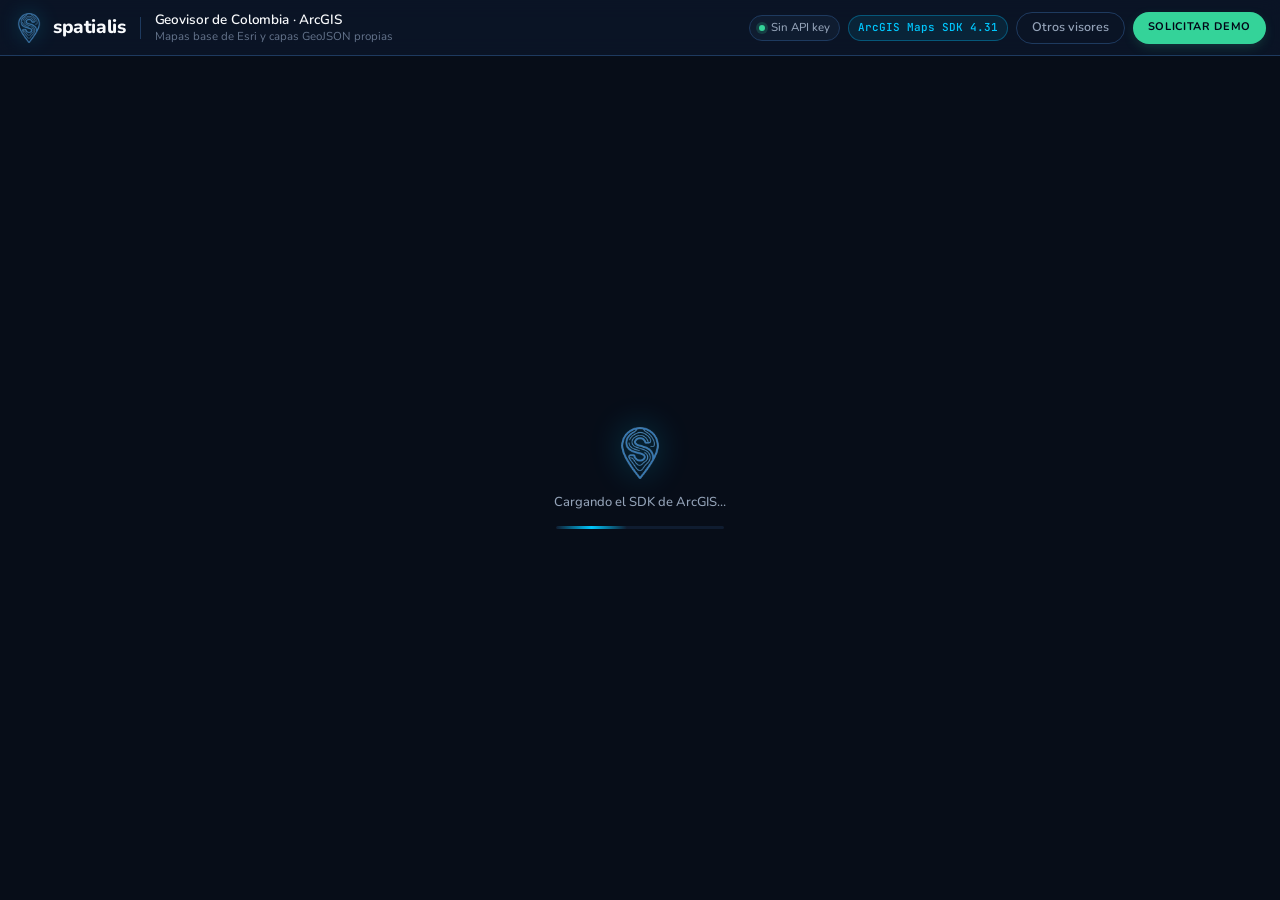
==== commit fcd7e9a2: "Corrige la identidad con el sistema oficial de spatialis.co Los demos se habían construido a partir " ====
--- a/arcgis.html
+++ b/arcgis.html
@@ -24,9 +24,9 @@
 
   <link rel="stylesheet" href="https://js.arcgis.com/4.31/esri/themes/dark/main.css">
   <link rel="stylesheet"
-    href="https://fonts.googleapis.com/css2?family=Geist:wght@400;500;600;700&family=Geist+Mono:wght@400;500&display=swap">
+    href="https://fonts.googleapis.com/css2?family=Nunito:wght@400;600;700;800&family=JetBrains+Mono:wght@400;500&display=swap">
   <link rel="stylesheet" href="assets/spatialis-ui.css">
-  <link rel="icon" href="assets/favicon.svg" type="image/svg+xml">
+  <link rel="icon" href="assets/spatialis-favicon.png" type="image/png">
   <script src="https://js.arcgis.com/4.31/"></script>
 </head>
 
@@ -35,13 +35,7 @@
 
     <header class="sp-topbar">
       <a class="sp-brand" href="index.html" title="Volver a los geovisores de Spatialis">
-        <span class="sp-brand__mark" aria-hidden="true">
-          <svg viewBox="0 0 24 24" fill="none" stroke="#fff" stroke-width="2" stroke-linecap="round"
-            stroke-linejoin="round">
-            <circle cx="12" cy="12" r="10" />
-            <polygon points="16.24 7.76 14.12 14.12 7.76 16.24 9.88 9.88 16.24 7.76" />
-          </svg>
-        </span>
+        <img class="sp-brand__mark" src="assets/spatialis-isotipo.png" alt="" width="30" height="30">
         <span class="sp-brand__name">spatialis</span>
       </a>
 
@@ -201,13 +195,7 @@
 
       <div class="sp-loader">
         <div class="sp-loader__inner">
-          <span class="sp-loader__mark">
-            <svg viewBox="0 0 24 24" fill="none" stroke="#fff" stroke-width="2" stroke-linecap="round"
-              stroke-linejoin="round" aria-hidden="true">
-              <circle cx="12" cy="12" r="10" />
-              <polygon points="16.24 7.76 14.12 14.12 7.76 16.24 9.88 9.88 16.24 7.76" />
-            </svg>
-          </span>
+          <img class="sp-loader__marca" src="assets/spatialis-isotipo.png" alt="" width="52" height="52">
           <div class="sp-loader__text">Cargando el SDK de ArcGIS…</div>
           <div class="sp-loader__bar"></div>
         </div>
--- a/assets/spatialis-ui.css
+++ b/assets/spatialis-ui.css
@@ -1,34 +1,54 @@
 /* ==========================================================================
    Spatialis · Sistema de interfaz para geovisores de demostracion
-   Los tokens replican app/globals.css del landing (spatialis.co) para que los
-   demos embebidos se lean como parte del mismo producto.
+
+   Tokens tomados del sistema oficial de spatialis.co (src/index.css), que
+   reparte el color 60-30-10:
+     60 % superficies neutras  · claro #FFFFFF/#F8FAFC · oscuro #060D17/#070D18/#0B1424
+     30 % azul corporativo     · #0068B5 · #0071C5 · #00C7FD
+     10 % acento esmeralda     · #047857 en claro · #34D399 en oscuro (WCAG AA)
+
+   El azul sostiene la cartografia y la estructura; la esmeralda queda
+   reservada a la accion principal y a los indicadores de estado, que es
+   justo el 10 % que define la marca.
    ========================================================================== */
 
 :root {
-  --sp-bg: #060b17;
-  --sp-surface: #0b1528;
-  --sp-elev: #111e38;
+  /* 60 % — superficies */
+  --sp-bg: #070d18;
+  --sp-surface: #0b1424;
+  --sp-elev: #0f1c30;
   --sp-border: #1e3a5f;
   --sp-border-soft: #16294a;
   --sp-text: #f8fafc;
   --sp-muted: #94a3b8;
   --sp-faint: #64748b;
+
+  /* 30 % — azul corporativo */
+  --sp-cobalt: #0068b5;
+  --sp-blue: #0071c5;
   --sp-cyan: #00c7fd;
-  --sp-blue: #0071c5;
-  --sp-cobalt: #0068b5;
-  --sp-ok: #34d399;
+
+  /* 10 % — acento esmeralda */
+  --sp-accent: #34d399;
+  --sp-accent-hover: #10b981;
+  --sp-accent-on: #020617;
+  --sp-accent-soft: rgba(52, 211, 153, .14);
+  --sp-accent-border: rgba(52, 211, 153, .35);
+  --sp-accent-glow: rgba(52, 211, 153, .30);
+
+  --sp-ok: var(--sp-accent);
   --sp-warn: #fbbf24;
 
   --sp-radius: 10px;
   --sp-radius-sm: 7px;
   --sp-shadow: 0 10px 30px -12px rgba(0, 0, 0, .8), 0 2px 6px -2px rgba(0, 0, 0, .6);
-  --sp-ring: 0 0 0 2px rgba(0, 199, 253, .55);
+  --sp-ring: 0 0 0 2px #0071c5;
   --sp-topbar-h: 56px;
   --sp-panel-w: 304px;
   --sp-ease: cubic-bezier(.16, 1, .3, 1);
 
-  --sp-font: "Geist", ui-sans-serif, system-ui, -apple-system, "Segoe UI", Roboto, sans-serif;
-  --sp-mono: "Geist Mono", ui-monospace, SFMono-Regular, "SF Mono", Menlo, monospace;
+  --sp-font: "Nunito", system-ui, -apple-system, BlinkMacSystemFont, "Segoe UI", Roboto, sans-serif;
+  --sp-mono: "JetBrains Mono", ui-monospace, SFMono-Regular, Menlo, monospace;
 
   color-scheme: dark;
 }
@@ -52,6 +72,21 @@
   overscroll-behavior: none;
 }
 
+h1, h2, h3, h4, h5, h6 {
+  letter-spacing: -.015em;
+  text-wrap: balance;
+}
+
+p, li { text-wrap: pretty; }
+
+/* Cifras tabulares en todo lo que sea dato, como en spatialis.co */
+.sp-mono,
+.sp-attrs dd,
+.sp-coords {
+  font-family: var(--sp-mono);
+  font-feature-settings: "tnum" on, "zero" on;
+}
+
 /* ------------------------------------------------------------------ shell */
 
 .sp-app {
@@ -102,22 +137,23 @@
   flex: none;
 }
 
+/* Isotipo oficial: pin topografico con la S. Se sirve como PNG recortado y
+   cuantizado (5 KB); en oscuro lleva el mismo resplandor cian del sitio. */
 .sp-brand__mark {
   width: 30px;
   height: 30px;
-  border-radius: 8px;
-  background: var(--sp-blue);
-  display: grid;
-  place-items: center;
+  display: block;
+  object-fit: contain;
+  flex: none;
+  filter: drop-shadow(0 0 10px rgba(0, 199, 253, .40));
   transition: transform 200ms var(--sp-ease);
 }
 
-.sp-brand:hover .sp-brand__mark { transform: scale(1.06); }
-.sp-brand__mark svg { width: 17px; height: 17px; display: block; }
+.sp-brand:hover .sp-brand__mark { transform: scale(1.05); }
 
 .sp-brand__name {
-  font-size: 18px;
-  font-weight: 700;
+  font-size: 19px;
+  font-weight: 800;
   letter-spacing: -.02em;
   text-transform: lowercase;
 }
@@ -200,30 +236,41 @@
   display: inline-flex;
   align-items: center;
   gap: 6px;
-  height: 30px;
-  padding: 0 12px;
-  border-radius: var(--sp-radius-sm);
-  background: var(--sp-blue);
-  color: #fff;
-  font-size: 12.5px;
-  font-weight: 600;
+  height: 32px;
+  padding: 0 15px;
+  border-radius: 999px;
+  background: var(--sp-accent);
+  color: var(--sp-accent-on);
+  font-size: 11px;
+  font-weight: 700;
+  letter-spacing: .06em;
+  text-transform: uppercase;
   text-decoration: none;
   white-space: nowrap;
-  transition: background 160ms var(--sp-ease);
-}
-
-.sp-link:hover { background: #008be3; }
+  box-shadow: 0 4px 14px -4px var(--sp-accent-glow);
+  transition: background 160ms var(--sp-ease), transform 160ms var(--sp-ease);
+}
+
+.sp-link:hover { background: var(--sp-accent-hover); transform: translateY(-1px); }
 .sp-link:focus-visible { outline: none; box-shadow: var(--sp-ring); }
 
+/* Secundario: sin relleno, para no gastar el 10 % de acento en algo que no
+   es la accion principal. */
 .sp-link--ghost {
   background: transparent;
   border: 1px solid var(--sp-border);
   color: var(--sp-muted);
+  text-transform: none;
+  letter-spacing: 0;
+  font-size: 12.5px;
+  font-weight: 600;
+  box-shadow: none;
 }
 
 .sp-link--ghost:hover {
   background: var(--sp-elev);
   color: var(--sp-text);
+  transform: none;
 }
 
 /* ------------------------------------------------------------------ panel */
@@ -289,10 +336,11 @@
 .sp-kpi__value {
   font-family: var(--sp-mono);
   font-size: 16px;
-  font-weight: 600;
+  font-weight: 500;
   line-height: 1.1;
   color: var(--sp-cyan);
   font-variant-numeric: tabular-nums;
+  font-feature-settings: "tnum" on, "zero" on;
 }
 
 .sp-kpi__label {
@@ -410,9 +458,10 @@
 .sp-chip:focus-visible { outline: none; box-shadow: var(--sp-ring); }
 
 .sp-chip[aria-pressed="true"] {
-  background: rgba(0, 199, 253, .13);
-  border-color: var(--sp-cyan);
-  color: var(--sp-cyan);
+  background: var(--sp-blue);
+  border-color: var(--sp-blue);
+  color: #fff;
+  font-weight: 700;
 }
 
 /* deslizador (exageracion vertical) -------------------------------------- */
@@ -683,6 +732,20 @@
 
 .sp-loader__mark svg { width: 24px; height: 24px; }
 
+/* Isotipo oficial dentro del cargador */
+.sp-loader__marca {
+  width: 52px;
+  height: 52px;
+  object-fit: contain;
+  filter: drop-shadow(0 0 16px rgba(0, 199, 253, .45));
+  animation: sp-latido 1.9s var(--sp-ease) infinite;
+}
+
+@keyframes sp-latido {
+  0%, 100% { transform: scale(1); opacity: .92; }
+  50% { transform: scale(1.07); opacity: 1; }
+}
+
 .sp-loader__text {
   font-size: 13px;
   font-weight: 500;
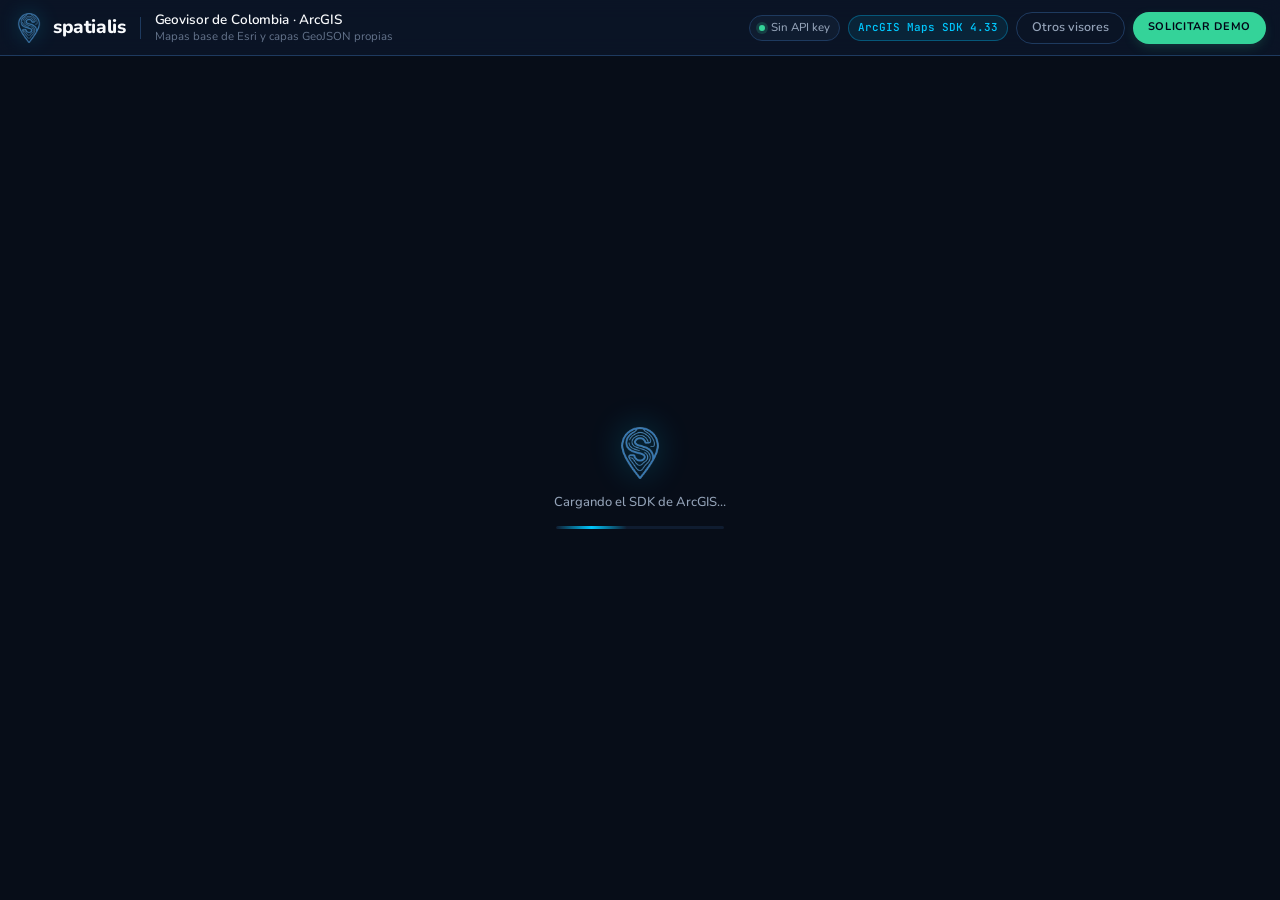
==== commit d51bdf64: "Arregla responsive del topbar y el botón de capas, y sube ArcGIS a 4.33 - Topbar: la rejilla .sp-app" ====
--- a/arcgis.html
+++ b/arcgis.html
@@ -22,12 +22,12 @@
     html,body{margin:0;height:100%;background:#060b17;color:#f8fafc}
   </style>
 
-  <link rel="stylesheet" href="https://js.arcgis.com/4.31/esri/themes/dark/main.css">
+  <link rel="stylesheet" href="https://js.arcgis.com/4.33/esri/themes/dark/main.css">
   <link rel="stylesheet"
     href="https://fonts.googleapis.com/css2?family=Nunito:wght@400;600;700;800&family=JetBrains+Mono:wght@400;500&display=swap">
   <link rel="stylesheet" href="assets/spatialis-ui.css">
   <link rel="icon" href="assets/spatialis-favicon.png" type="image/png">
-  <script src="https://js.arcgis.com/4.31/"></script>
+  <script src="https://js.arcgis.com/4.33/"></script>
 </head>
 
 <body>
@@ -48,7 +48,7 @@
 
       <div class="sp-topbar__actions">
         <span class="sp-badge sp-badge--meta"><span class="sp-badge__dot"></span>Sin API key</span>
-        <span class="sp-badge sp-badge--lib">ArcGIS Maps SDK 4.31</span>
+        <span class="sp-badge sp-badge--lib">ArcGIS Maps SDK 4.33</span>
         <a class="sp-link sp-link--ghost" href="index.html">Otros visores</a>
         <a class="sp-link" href="https://spatialis.co/#contacto" target="_blank" rel="noopener">Solicitar demo</a>
       </div>
--- a/assets/spatialis-ui.css
+++ b/assets/spatialis-ui.css
@@ -94,6 +94,10 @@
   inset: 0;
   display: grid;
   grid-template-rows: var(--sp-topbar-h) 1fr;
+  /* La columna implicita es `auto` y crecia hasta el ancho de contenido de la
+     barra superior, desbordando el viewport en moviles; minmax(0, 1fr) la fija
+     al ancho disponible y deja que la barra y el mapa se encojan. */
+  grid-template-columns: minmax(0, 1fr);
   /* dvh evita el salto por la barra de direcciones en moviles */
   height: 100dvh;
 }
@@ -166,7 +170,13 @@
 }
 
 .sp-topbar__title {
+  /* flex-basis 0: el titulo parte de ancho cero y solo ocupa el hueco que
+     queda tras la marca y las acciones, de modo que nunca empuja el boton
+     "Solicitar demo" fuera de la pantalla. Crece para rellenar y empuja las
+     acciones a la derecha sin necesitar un margen automatico. */
+  flex: 1 1 0;
   min-width: 0;
+  overflow: hidden;
   display: flex;
   flex-direction: column;
   justify-content: center;
@@ -833,10 +843,21 @@
   box-shadow: var(--sp-shadow);
   backdrop-filter: blur(12px);
   cursor: pointer;
+  transition: opacity 240ms var(--sp-ease), transform 240ms var(--sp-ease);
 }
 
 .sp-fab svg { width: 16px; height: 16px; }
 .sp-fab:focus-visible { outline: none; box-shadow: var(--sp-ring); }
+
+/* Con el panel abierto, el disparador estorba por encima de la hoja: se
+   oculta (y deja de recibir toques) mientras el panel esta desplegado. El
+   boton de cerrar del propio panel es el que lo vuelve a bajar. */
+.sp-stage:has(.sp-panel[data-open="true"]) .sp-fab {
+  opacity: 0;
+  visibility: hidden;
+  transform: translateY(10px);
+  pointer-events: none;
+}
 
 .sp-panel__handle,
 .sp-panel__close { display: none; }
@@ -1130,6 +1151,14 @@
   .maplibregl-ctrl-group button,
   .leaflet-bar a,
   .ol-control button { width: 38px !important; height: 38px !important; line-height: 38px !important; }
+
+  /* Los widgets nativos de ArcGIS tambien crecen a tamaño tactil */
+  .esri-widget--button {
+    width: 38px !important;
+    height: 38px !important;
+  }
+
+  .esri-zoom .esri-widget--button { font-size: 17px !important; }
 }
 
 @media (max-width: 620px) {
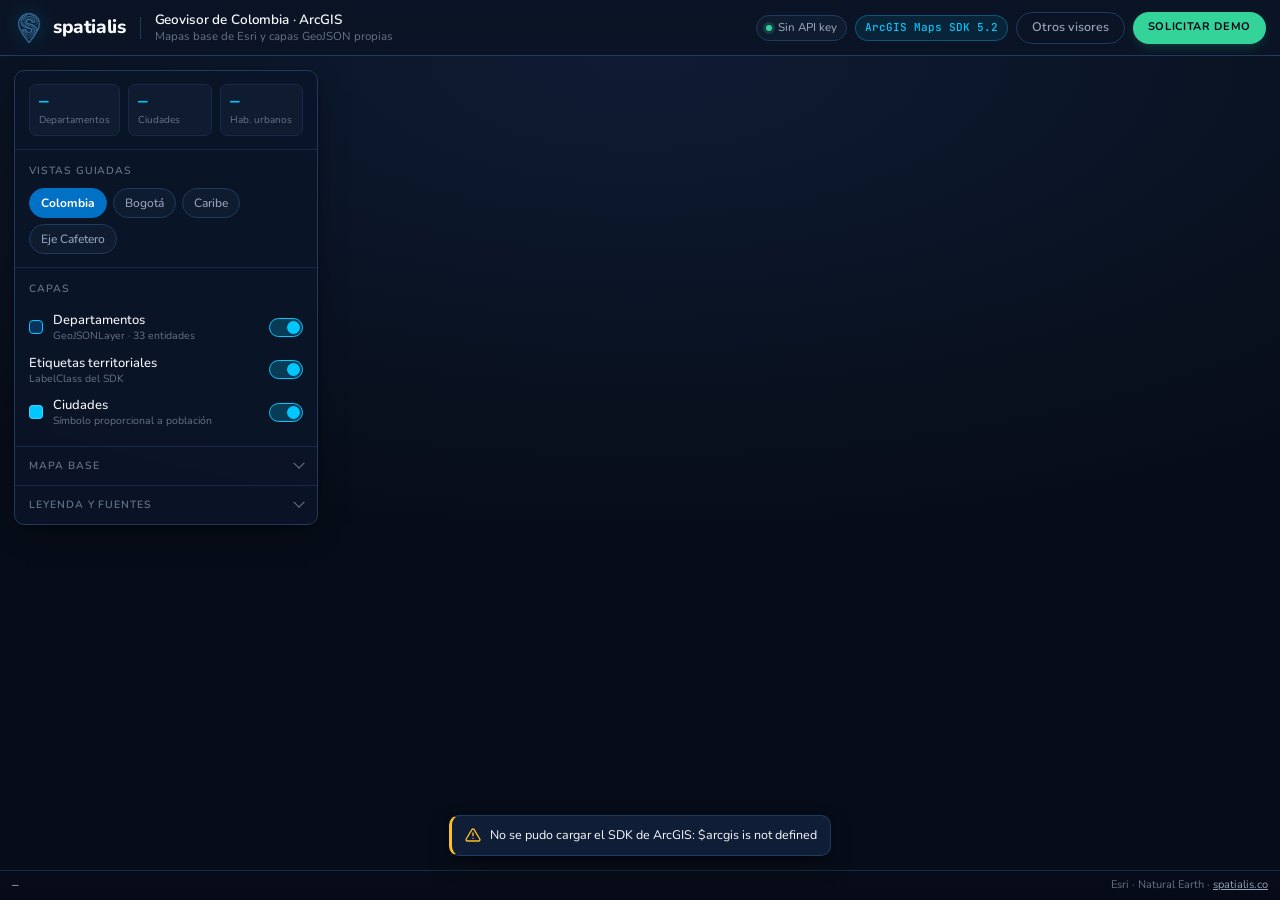
==== commit 60f1f398: "Migra el visor de ArcGIS a la versión 5.2 del Maps SDK La serie 5.x elimina la API AMD require() y m" ====
--- a/arcgis.html
+++ b/arcgis.html
@@ -22,12 +22,14 @@
     html,body{margin:0;height:100%;background:#060b17;color:#f8fafc}
   </style>
 
-  <link rel="stylesheet" href="https://js.arcgis.com/4.33/esri/themes/dark/main.css">
+  <!-- ArcGIS Maps SDK 5.2: módulo ES + web components. blocking="render" evita
+       el destello de los componentes antes de registrarse. -->
+  <script type="module" src="https://js.arcgis.com/5.2/" blocking="render"></script>
+  <link rel="stylesheet" href="https://js.arcgis.com/5.2/esri/themes/dark/main.css">
   <link rel="stylesheet"
     href="https://fonts.googleapis.com/css2?family=Nunito:wght@400;600;700;800&family=JetBrains+Mono:wght@400;500&display=swap">
   <link rel="stylesheet" href="assets/spatialis-ui.css">
   <link rel="icon" href="assets/spatialis-favicon.png" type="image/png">
-  <script src="https://js.arcgis.com/4.33/"></script>
 </head>
 
 <body>
@@ -48,14 +50,21 @@
 
       <div class="sp-topbar__actions">
         <span class="sp-badge sp-badge--meta"><span class="sp-badge__dot"></span>Sin API key</span>
-        <span class="sp-badge sp-badge--lib">ArcGIS Maps SDK 4.33</span>
+        <span class="sp-badge sp-badge--lib">ArcGIS Maps SDK 5.2</span>
         <a class="sp-link sp-link--ghost" href="index.html">Otros visores</a>
         <a class="sp-link" href="https://spatialis.co/#contacto" target="_blank" rel="noopener">Solicitar demo</a>
       </div>
     </header>
 
     <div class="sp-stage">
-      <div id="map" role="application" aria-label="Mapa interactivo de Colombia"></div>
+      <!-- Componente web del SDK 5.x (sustituye al MapView programático).
+           Los controles de zoom y escala van como componentes en slots, que es
+           como 5.x reemplaza a view.ui.add(). -->
+      <arcgis-map id="map" role="application" aria-label="Mapa interactivo de Colombia"
+        basemap="dark-gray-vector" center="-73.6, 4.3" zoom="5">
+        <arcgis-zoom slot="top-right"></arcgis-zoom>
+        <arcgis-scale-bar slot="bottom-right" unit="metric"></arcgis-scale-bar>
+      </arcgis-map>
 
       <aside class="sp-panel" data-open="false" aria-label="Controles del geovisor">
         <span class="sp-panel__handle" aria-hidden="true"></span>
@@ -206,59 +215,65 @@
 
   <script src="assets/spatialis-ui.js" defer></script>
 
-  <script>
-    window.addEventListener("DOMContentLoaded", function () {
-      "use strict";
-
-      var VISTAS = {
-        colombia: { center: [-73.6, 4.3], zoom: 5 },
-        bogota: { center: [-74.08, 4.65], zoom: 9 },
-        caribe: { center: [-74.6, 10.7], zoom: 7 },
-        eje: { center: [-75.6, 4.9], zoom: 8 },
+  <script type="module">
+    "use strict";
+
+    var VISTAS = {
+      colombia: { center: [-73.6, 4.3], zoom: 5 },
+      bogota: { center: [-74.08, 4.65], zoom: 9 },
+      caribe: { center: [-74.6, 10.7], zoom: 7 },
+      eje: { center: [-75.6, 4.9], zoom: 8 },
+    };
+
+    /* Red de seguridad por si el SDK no llega a inicializar */
+    setTimeout(function () { if (window.SP) SP.listo(); }, 15000);
+
+    try {
+      /* En 5.x la API AMD require() desaparece: los módulos del core se piden
+         con $arcgis.import(), que expone el <script> del CDN. Los renderers,
+         etiquetas y popups se definen como objetos (autocast), igual que en 4.x. */
+      const [GeoJSONLayer] = await $arcgis.import(["@arcgis/core/layers/GeoJSONLayer.js"]);
+
+      /* Relleno translúcido + borde cian: el mismo tratamiento que en los
+         otros tres visores, para que la comparación sea justa. */
+      const rendererDeptos = {
+        type: "simple",
+        symbol: {
+          type: "simple-fill",
+          color: [0, 113, 197, 0.16],
+          outline: { color: SP.COLOR.limite, width: 1.2 },
+        },
       };
 
-      require([
-        "esri/Map",
-        "esri/views/MapView",
-        "esri/layers/GeoJSONLayer",
-        "esri/widgets/Zoom",
-        "esri/widgets/ScaleBar",
-      ], function (Map, MapView, GeoJSONLayer, Zoom, ScaleBar) {
-
-        /* Relleno translúcido + borde cian: el mismo tratamiento que en los
-           otros tres visores, para que la comparación sea justa. */
-        var rendererDeptos = {
-          type: "simple",
-          symbol: {
-            type: "simple-fill",
-            color: [0, 113, 197, 0.16],
-            outline: { color: SP.COLOR.limite, width: 1.2 },
-          },
-        };
-
-        /* Simbología proporcional con las mismas clases de SP.CLASES. */
-        var rendererCiudades = {
-          type: "simple",
-          symbol: {
-            type: "simple-marker",
-            style: "circle",
-            color: SP.COLOR.ciudad,
-            outline: { color: SP.COLOR.ciudadBorde, width: 1 },
-          },
-          visualVariables: [{
-            type: "size",
-            field: "poblacion",
-            stops: [
-              { value: 50000, size: SP.CLASES[3].radio * 2 },
-              { value: 100000, size: SP.CLASES[2].radio * 2 },
-              { value: 300000, size: SP.CLASES[1].radio * 2 },
-              { value: 1000000, size: SP.CLASES[0].radio * 2 },
-              { value: 8000000, size: (SP.CLASES[0].radio + 5) * 2 },
-            ],
-          }],
-        };
-
-        var etiquetasDeptos = [{
+      /* Simbología proporcional con las mismas clases de SP.CLASES. */
+      const rendererCiudades = {
+        type: "simple",
+        symbol: {
+          type: "simple-marker",
+          style: "circle",
+          color: SP.COLOR.ciudad,
+          outline: { color: SP.COLOR.ciudadBorde, width: 1 },
+        },
+        visualVariables: [{
+          type: "size",
+          field: "poblacion",
+          stops: [
+            { value: 50000, size: SP.CLASES[3].radio * 2 },
+            { value: 100000, size: SP.CLASES[2].radio * 2 },
+            { value: 300000, size: SP.CLASES[1].radio * 2 },
+            { value: 1000000, size: SP.CLASES[0].radio * 2 },
+            { value: 8000000, size: (SP.CLASES[0].radio + 5) * 2 },
+          ],
+        }],
+      };
+
+      const deptos = new GeoJSONLayer({
+        url: SP.DATA.departamentos,
+        title: "Departamentos",
+        /* 5.x solo carga los campos del renderer/etiquetas salvo que se pidan todos */
+        outFields: ["*"],
+        renderer: rendererDeptos,
+        labelingInfo: [{
           labelExpressionInfo: { expression: "Upper($feature.nombre)" },
           symbol: {
             type: "text",
@@ -269,21 +284,21 @@
           },
           labelPlacement: "always-horizontal",
           maxScale: 1500000,
-        }];
-
-        var deptos = new GeoJSONLayer({
-          url: SP.DATA.departamentos,
-          title: "Departamentos",
-          renderer: rendererDeptos,
-          labelingInfo: etiquetasDeptos,
-          labelsVisible: true,
-          popupEnabled: false,
-          copyright: "Natural Earth · Spatialis S.A.S.",
-        });
-
-        /* Solo se rotulan las ciudades grandes: por debajo de 150 000
-           habitantes el texto tapa el propio simbolo. */
-        var etiquetasCiudades = [{
+        }],
+        labelsVisible: true,
+        popupEnabled: false,
+        copyright: "Natural Earth · Spatialis S.A.S.",
+      });
+
+      const ciudades = new GeoJSONLayer({
+        url: SP.DATA.ciudades,
+        title: "Ciudades",
+        outFields: ["*"],
+        renderer: rendererCiudades,
+        /* Novedad 5.x — efecto de capa: un bloom suave hace que los círculos
+           de población emitan luz sobre el mapa oscuro, sin coste de datos. */
+        effect: "bloom(0.9, 0.5px, 0.12)",
+        labelingInfo: [{
           labelExpressionInfo: { expression: "$feature.nombre" },
           where: "poblacion >= 150000",
           symbol: {
@@ -295,129 +310,122 @@
             yoffset: -12,
           },
           labelPlacement: "above-center",
-        }];
-
-        var ciudades = new GeoJSONLayer({
-          url: SP.DATA.ciudades,
-          title: "Ciudades",
-          renderer: rendererCiudades,
-          labelingInfo: etiquetasCiudades,
-          labelsVisible: true,
-          popupEnabled: false,
-          copyright: "Natural Earth · Spatialis S.A.S.",
+        }],
+        labelsVisible: true,
+        popupEnabled: false,
+        copyright: "Natural Earth · Spatialis S.A.S.",
+      });
+
+      /* El componente <arcgis-map> crea el Map y la MapView a partir de sus
+         atributos. Esperamos a que esté definido y listo antes de tocar su
+         .map / .view, y entonces añadimos nuestras capas. */
+      const mapaEl = document.querySelector("#map");
+      await customElements.whenDefined("arcgis-map");
+      await mapaEl.viewOnReady();
+
+      const vista = mapaEl.view;
+      vista.constraints = { minZoom: 3, rotationEnabled: false };
+      mapaEl.map.addMany([deptos, ciudades]);
+      window.spView = vista;
+      SP.listo();
+
+      /* KPIs del panel */
+      try {
+        const n = await deptos.queryFeatureCount();
+        SP.kpi("deptos", n || "—");
+        const fs = await ciudades.queryFeatures({ where: "1=1", outFields: ["poblacion"], returnGeometry: false });
+        const feats = fs.features || [];
+        SP.kpi("ciudades", feats.length || "—");
+        const hab = feats.reduce(function (a, f) { return a + (f.attributes.poblacion || 0); }, 0);
+        SP.kpi("poblacion", hab ? (hab / 1e6).toFixed(1).replace(".", ",") + " M" : "—");
+      } catch (e) { /* los KPIs son accesorios */ }
+
+      /* --------------- interacción + resaltado al pasar el cursor ---------
+         Novedad 5.x que aprovechamos: layerView.highlight() marca el
+         departamento bajo el cursor con un halo, sin repintar la capa. */
+      const lvDeptos = await vista.whenLayerView(deptos);
+      try {
+        vista.highlights = [{ name: "default", color: SP.COLOR.cian || "#00c7fd", haloOpacity: 0.9, fillOpacity: 0.12 }];
+      } catch (e) { /* si la API de highlights difiere, se ignora */ }
+      let resaltado = null;
+
+      vista.on("pointer-move", function (ev) {
+        const p = vista.toMap({ x: ev.x, y: ev.y });
+        if (p) SP.coordenadas(p.longitude, p.latitude);
+
+        vista.hitTest(ev, { include: [deptos] }).then(function (r) {
+          const g = (r.results || []).find(function (x) { return x.graphic; });
+          const id = g && g.graphic ? g.graphic.getObjectId && g.graphic.getObjectId() : null;
+          if (resaltado && (!g || id !== resaltado.id)) { resaltado.handle.remove(); resaltado = null; }
+          if (g && (!resaltado || id !== resaltado.id)) {
+            resaltado = { id: id, handle: lvDeptos.highlight(g.graphic) };
+          }
+          vista.container.style.cursor = g ? "pointer" : "";
+        }).catch(function () { });
+      });
+
+      vista.on("click", function (ev) {
+        vista.hitTest(ev, { include: [ciudades, deptos] }).then(function (r) {
+          const res = (r.results || []).filter(function (x) { return x.graphic && x.graphic.attributes; });
+          if (!res.length) { SP.ficha.cerrar(); return; }
+          const a = res[0].graphic.attributes;
+          if (a.poblacion !== undefined && a.poblacion !== null) {
+            SP.ficha.mostrar(a.nombre, a.capital === 1 ? "Capital · " + a.rango : a.rango, [
+              ["Departamento", a.departamento || "—"],
+              ["Población", SP.entero(a.poblacion)],
+              ["Longitud", ev.mapPoint.longitude.toFixed(4) + "°"],
+              ["Latitud", ev.mapPoint.latitude.toFixed(4) + "°"],
+            ]);
+          } else {
+            SP.ficha.mostrar(a.nombre, a.tipo || "Departamento", [
+              ["Código ISO", a.iso || "—"],
+              ["Longitud", ev.mapPoint.longitude.toFixed(4) + "°"],
+              ["Latitud", ev.mapPoint.latitude.toFixed(4) + "°"],
+            ]);
+          }
         });
-
-        var mapa = new Map({ basemap: "dark-gray-vector", layers: [deptos, ciudades] });
-
-        var vista = new MapView({
-          container: "map",
-          map: mapa,
-          center: VISTAS.colombia.center,
-          zoom: VISTAS.colombia.zoom,
-          constraints: { minZoom: 3, rotationEnabled: false },
-          popupEnabled: false,
-          ui: { components: [] },
+      });
+
+      /* ----------------------------------------------------- controles */
+
+      document.getElementById("cap-deptos").addEventListener("change", function () {
+        deptos.visible = this.checked;
+      });
+      document.getElementById("cap-etiquetas").addEventListener("change", function () {
+        deptos.labelsVisible = this.checked;
+      });
+      document.getElementById("cap-ciudades").addEventListener("change", function () {
+        ciudades.visible = this.checked;
+      });
+
+      document.querySelectorAll("[data-vista]").forEach(function (btn) {
+        btn.addEventListener("click", function () {
+          const v = VISTAS[btn.dataset.vista];
+          if (!v) return;
+          document.querySelectorAll("[data-vista]").forEach(function (b) {
+            b.setAttribute("aria-pressed", String(b === btn));
+          });
+          vista.goTo({ center: v.center, zoom: v.zoom }, { duration: 1400, easing: "out-expo" });
+          SP.ficha.cerrar();
         });
-
-        window.spView = vista;
-
-        vista.ui.add(new Zoom({ view: vista }), "top-right");
-        vista.ui.add(new ScaleBar({ view: vista, unit: "metric" }), "bottom-right");
-
-        /* ------------------------------------------------------ arranque */
-
-        vista.when(function () {
-          SP.listo();
-          return Promise.all([
-            deptos.queryFeatureCount().catch(function () { return 0; }),
-            ciudades.queryFeatures({ where: "1=1", outFields: ["poblacion"], returnGeometry: false })
-              .catch(function () { return { features: [] }; }),
-          ]);
-        }).then(function (res) {
-          SP.kpi("deptos", res[0] || "—");
-          var fs = res[1].features || [];
-          SP.kpi("ciudades", fs.length || "—");
-          var hab = fs.reduce(function (a, f) { return a + (f.attributes.poblacion || 0); }, 0);
-          SP.kpi("poblacion", hab ? (hab / 1e6).toFixed(1).replace(".", ",") + " M" : "—");
-        }).catch(function (e) {
-          SP.listo();
-          SP.aviso("No se pudieron cargar las capas de Colombia: " + (e && e.message ? e.message : e));
+      });
+
+      document.querySelectorAll("[data-base]").forEach(function (btn) {
+        btn.addEventListener("click", function () {
+          document.querySelectorAll("[data-base]").forEach(function (b) {
+            b.setAttribute("aria-pressed", String(b === btn));
+          });
+          mapaEl.basemap = btn.dataset.base;
         });
-
-        /* --------------------------------------------------- interacción */
-
-        vista.on("pointer-move", function (ev) {
-          var p = vista.toMap({ x: ev.x, y: ev.y });
-          if (p) SP.coordenadas(p.longitude, p.latitude);
-        });
-
-        vista.on("click", function (ev) {
-          vista.hitTest(ev, { include: [ciudades, deptos] }).then(function (r) {
-            var res = (r.results || []).filter(function (x) { return x.graphic && x.graphic.attributes; });
-            if (!res.length) { SP.ficha.cerrar(); return; }
-
-            /* hitTest devuelve primero lo que está encima: la ciudad gana */
-            var g = res[0].graphic;
-            var a = g.attributes;
-
-            if (a.poblacion !== undefined && a.poblacion !== null) {
-              SP.ficha.mostrar(a.nombre, a.capital === 1 ? "Capital · " + a.rango : a.rango, [
-                ["Departamento", a.departamento || "—"],
-                ["Población", SP.entero(a.poblacion)],
-                ["Longitud", ev.mapPoint.longitude.toFixed(4) + "°"],
-                ["Latitud", ev.mapPoint.latitude.toFixed(4) + "°"],
-              ]);
-            } else {
-              SP.ficha.mostrar(a.nombre, a.tipo || "Departamento", [
-                ["Código ISO", a.iso || "—"],
-                ["Longitud", ev.mapPoint.longitude.toFixed(4) + "°"],
-                ["Latitud", ev.mapPoint.latitude.toFixed(4) + "°"],
-              ]);
-            }
-          });
-        });
-
-        /* ----------------------------------------------------- controles */
-
-        document.getElementById("cap-deptos").addEventListener("change", function () {
-          deptos.visible = this.checked;
-        });
-
-        document.getElementById("cap-etiquetas").addEventListener("change", function () {
-          deptos.labelsVisible = this.checked;
-        });
-
-        document.getElementById("cap-ciudades").addEventListener("change", function () {
-          ciudades.visible = this.checked;
-        });
-
-        document.querySelectorAll("[data-vista]").forEach(function (btn) {
-          btn.addEventListener("click", function () {
-            var v = VISTAS[btn.dataset.vista];
-            if (!v) return;
-            document.querySelectorAll("[data-vista]").forEach(function (b) {
-              b.setAttribute("aria-pressed", String(b === btn));
-            });
-            vista.goTo({ center: v.center, zoom: v.zoom }, { duration: 1400, easing: "out-expo" });
-            SP.ficha.cerrar();
-          });
-        });
-
-        document.querySelectorAll("[data-base]").forEach(function (btn) {
-          btn.addEventListener("click", function () {
-            document.querySelectorAll("[data-base]").forEach(function (b) {
-              b.setAttribute("aria-pressed", String(b === btn));
-            });
-            mapa.basemap = btn.dataset.base;
-          });
-        });
-      }, function (err) {
+      });
+
+    } catch (err) {
+      if (window.SP) {
         SP.listo();
         SP.aviso("No se pudo cargar el SDK de ArcGIS: " + (err && err.message ? err.message : err));
-      });
-
-      setTimeout(SP.listo, 15000);
-    });
+      }
+      console.error(err);
+    }
   </script>
 </body>
 
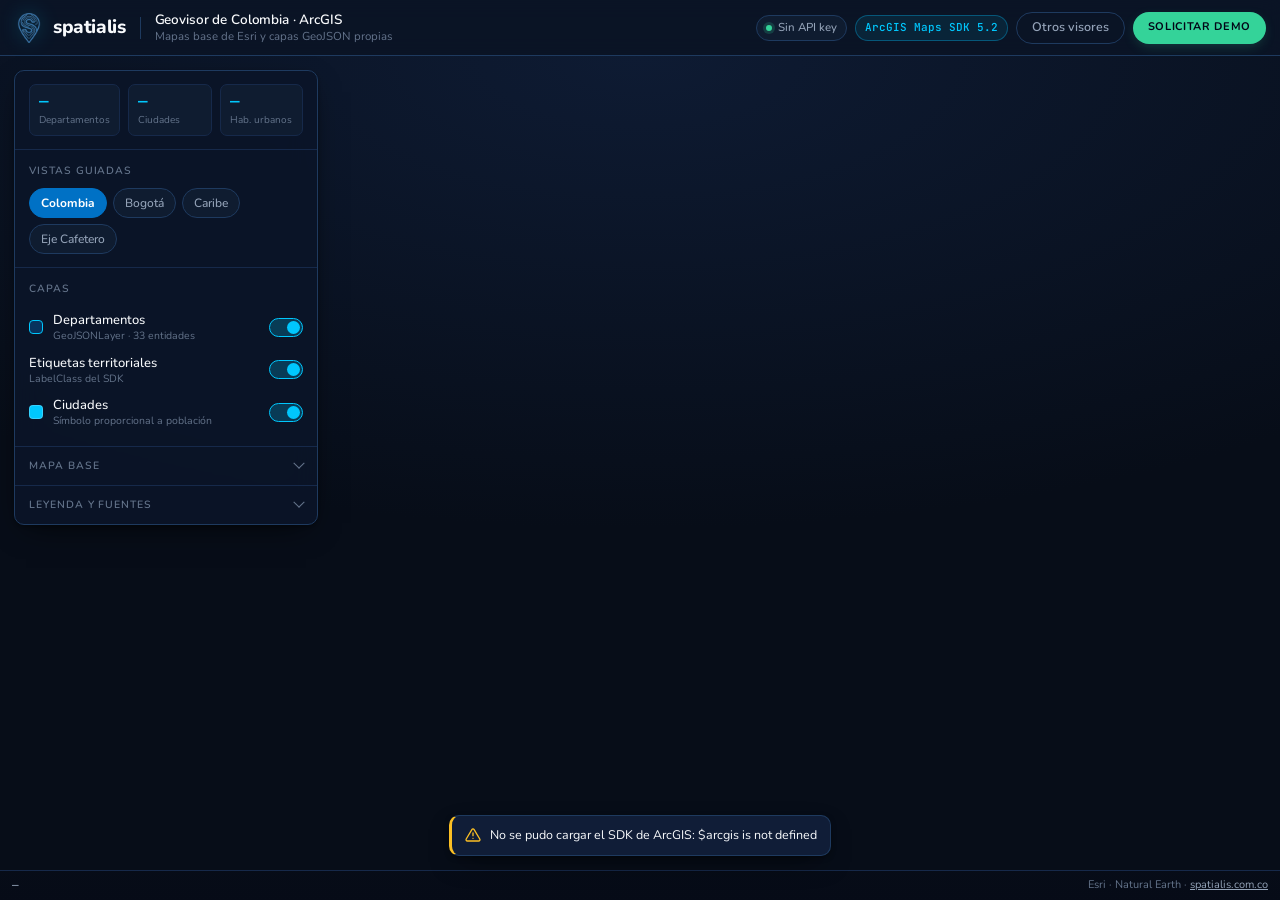
==== commit 94281109: "Actualiza el dominio a spatialis.com.co Cambia todas las referencias de spatialis.co al dominio corr" ====
--- a/arcgis.html
+++ b/arcgis.html
@@ -52,7 +52,7 @@
         <span class="sp-badge sp-badge--meta"><span class="sp-badge__dot"></span>Sin API key</span>
         <span class="sp-badge sp-badge--lib">ArcGIS Maps SDK 5.2</span>
         <a class="sp-link sp-link--ghost" href="index.html">Otros visores</a>
-        <a class="sp-link" href="https://spatialis.co/#contacto" target="_blank" rel="noopener">Solicitar demo</a>
+        <a class="sp-link" href="https://spatialis.com.co/#contacto" target="_blank" rel="noopener">Solicitar demo</a>
       </div>
     </header>
 
@@ -198,7 +198,7 @@
         <span class="sp-coords">—</span>
         <span class="sp-statusbar__spacer"></span>
         <span class="sp-attribution">
-          Esri · Natural Earth · <a href="https://spatialis.co" target="_blank" rel="noopener">spatialis.co</a>
+          Esri · Natural Earth · <a href="https://spatialis.com.co" target="_blank" rel="noopener">spatialis.com.co</a>
         </span>
       </div>
 
--- a/assets/spatialis-ui.css
+++ b/assets/spatialis-ui.css
@@ -1,7 +1,7 @@
 /* ==========================================================================
    Spatialis · Sistema de interfaz para geovisores de demostracion
 
-   Tokens tomados del sistema oficial de spatialis.co (src/index.css), que
+   Tokens tomados del sistema oficial de spatialis.com.co (src/index.css), que
    reparte el color 60-30-10:
      60 % superficies neutras  · claro #FFFFFF/#F8FAFC · oscuro #060D17/#070D18/#0B1424
      30 % azul corporativo     · #0068B5 · #0071C5 · #00C7FD
@@ -79,7 +79,7 @@
 
 p, li { text-wrap: pretty; }
 
-/* Cifras tabulares en todo lo que sea dato, como en spatialis.co */
+/* Cifras tabulares en todo lo que sea dato, como en spatialis.com.co */
 .sp-mono,
 .sp-attrs dd,
 .sp-coords {
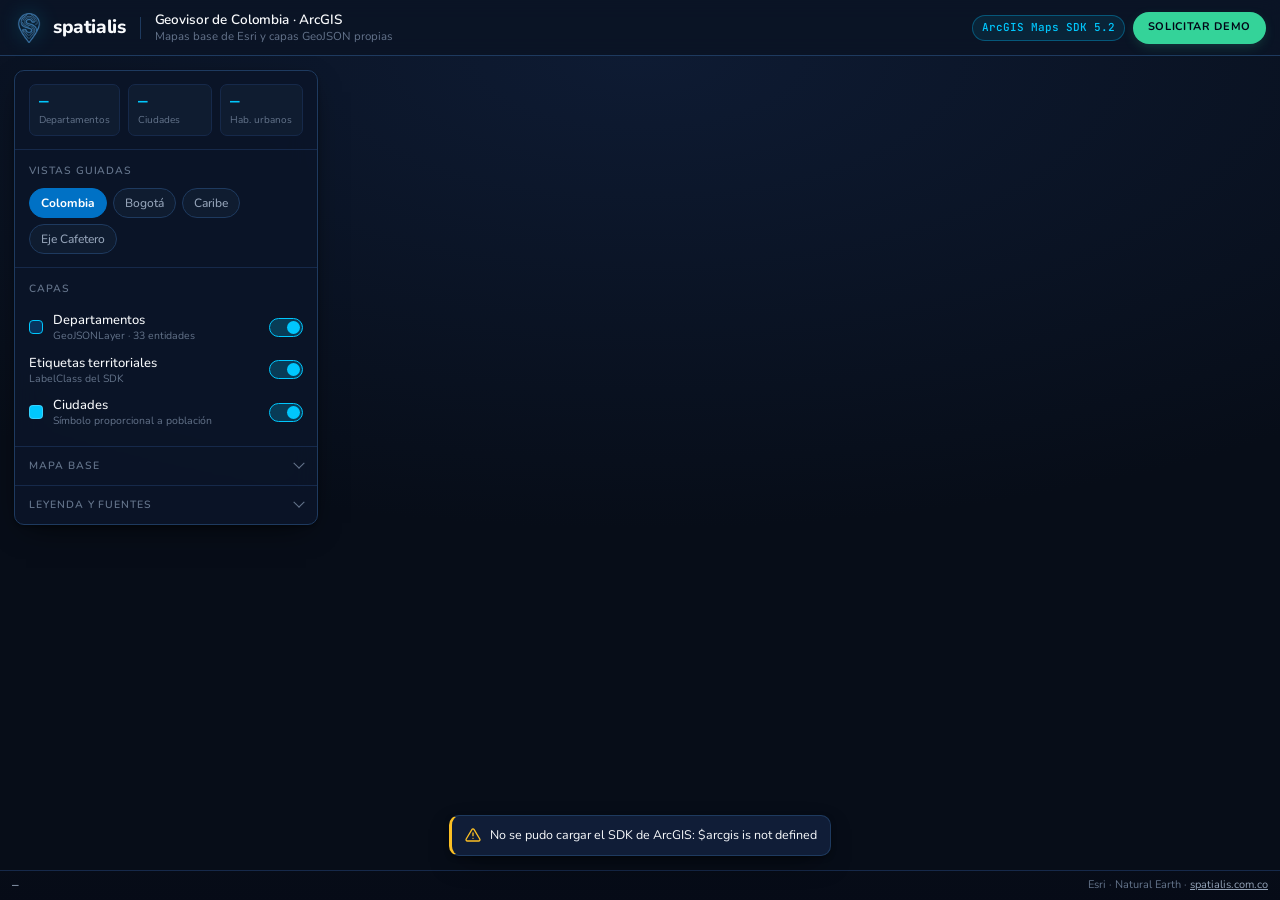
==== commit 99826d81: "Quita 'Otros visores' y pills de estado; MapLibre base Calles - Elimina el botón "Otros visores" de " ====
--- a/arcgis.html
+++ b/arcgis.html
@@ -36,7 +36,7 @@
   <div class="sp-app">
 
     <header class="sp-topbar">
-      <a class="sp-brand" href="index.html" title="Volver a los geovisores de Spatialis">
+      <a class="sp-brand" href="https://spatialis.com.co" title="Ir a spatialis.com.co">
         <img class="sp-brand__mark" src="assets/spatialis-isotipo.png" alt="" width="30" height="30">
         <span class="sp-brand__name">spatialis</span>
       </a>
@@ -49,9 +49,7 @@
       </div>
 
       <div class="sp-topbar__actions">
-        <span class="sp-badge sp-badge--meta"><span class="sp-badge__dot"></span>Sin API key</span>
         <span class="sp-badge sp-badge--lib">ArcGIS Maps SDK 5.2</span>
-        <a class="sp-link sp-link--ghost" href="index.html">Otros visores</a>
         <a class="sp-link" href="https://spatialis.com.co/#contacto" target="_blank" rel="noopener">Solicitar demo</a>
       </div>
     </header>
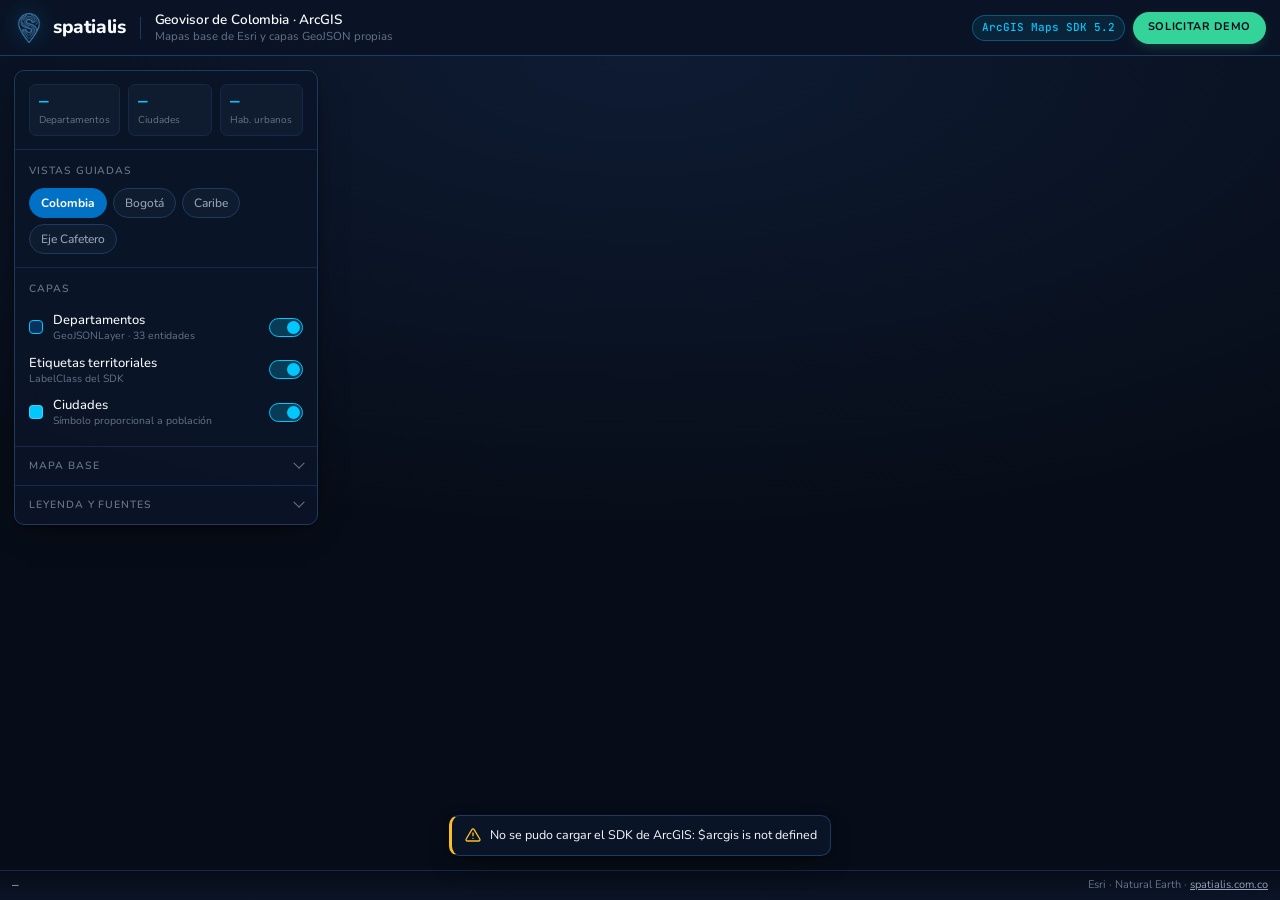
==== commit a77e0716: "Soporte de tema Claro/Oscuro sincronizado con la web padre - Nuevo spatialis-theme-bridge.js: resuel" ====
--- a/arcgis.html
+++ b/arcgis.html
@@ -9,6 +9,9 @@
     content="Geovisor web de Colombia con el ArcGIS Maps SDK for JavaScript: 33 departamentos, 72 ciudades con simbología proporcional y mapas base de Esri. Demo de Spatialis S.A.S.">
   <meta name="color-scheme" content="dark">
 
+  <!-- Puente de tema (anti-FOUC + sincronización con la web padre), síncrono -->
+  <script src="assets/spatialis-theme-bridge.js"></script>
+
   <link rel="preconnect" href="https://js.arcgis.com" crossorigin>
   <link rel="preconnect" href="https://cdn.arcgis.com" crossorigin>
   <link rel="preconnect" href="https://services.arcgisonline.com" crossorigin>
@@ -28,7 +31,7 @@
   <link rel="stylesheet" href="https://js.arcgis.com/5.2/esri/themes/dark/main.css">
   <link rel="stylesheet"
     href="https://fonts.googleapis.com/css2?family=Nunito:wght@400;600;700;800&family=JetBrains+Mono:wght@400;500&display=swap">
-  <link rel="stylesheet" href="assets/spatialis-ui.css">
+  <link rel="stylesheet" href="assets/spatialis-ui.css?v=1">
   <link rel="icon" href="assets/spatialis-favicon.png" type="image/png">
 </head>
 
@@ -133,6 +136,7 @@
             <div class="sp-fold__body">
               <div class="sp-chips" data-bases>
                 <button class="sp-chip" type="button" data-base="dark-gray-vector" aria-pressed="true">Oscuro</button>
+                <button class="sp-chip" type="button" data-base="light-gray-vector">Claro</button>
                 <button class="sp-chip" type="button" data-base="topo-vector">Topográfico</button>
                 <button class="sp-chip" type="button" data-base="satellite">Satélite</button>
               </div>
@@ -408,13 +412,30 @@
         });
       });
 
+      var baseClave = "dark-gray-vector";
+      function seleccionarBase(clave) {
+        baseClave = clave;
+        document.querySelectorAll("[data-base]").forEach(function (b) {
+          b.setAttribute("aria-pressed", String(b.dataset.base === clave));
+        });
+        mapaEl.basemap = clave;
+      }
+
       document.querySelectorAll("[data-base]").forEach(function (btn) {
-        btn.addEventListener("click", function () {
-          document.querySelectorAll("[data-base]").forEach(function (b) {
-            b.setAttribute("aria-pressed", String(b === btn));
-          });
-          mapaEl.basemap = btn.dataset.base;
-        });
+        btn.addEventListener("click", function () { seleccionarBase(btn.dataset.base); });
+      });
+
+      /* base inicial según el tema (Claro usa el lienzo gris claro de Esri) */
+      if (window.SpatialisTheme && SpatialisTheme.get() === "light") {
+        seleccionarBase("light-gray-vector");
+      }
+
+      /* La base sigue el tema solo si está en una base temática (Claro/Oscuro);
+         Topográfico y Satélite son elección del usuario y se respetan. */
+      window.addEventListener("spatialis:theme-change", function (e) {
+        if (baseClave === "dark-gray-vector" || baseClave === "light-gray-vector") {
+          seleccionarBase(e.detail.theme === "light" ? "light-gray-vector" : "dark-gray-vector");
+        }
       });
 
     } catch (err) {
--- a/assets/spatialis-ui.css
+++ b/assets/spatialis-ui.css
@@ -23,6 +23,11 @@
   --sp-muted: #94a3b8;
   --sp-faint: #64748b;
 
+  /* superficies glass de paneles/barras (temáticas) */
+  --sp-glass: rgba(11, 21, 40, .93);
+  --sp-glass-2: rgba(11, 21, 40, .97);
+  --sp-scrim: rgba(6, 11, 23, .55);
+
   /* 30 % — azul corporativo */
   --sp-cobalt: #0068b5;
   --sp-blue: #0071c5;
@@ -51,6 +56,46 @@
   --sp-mono: "JetBrains Mono", ui-monospace, SFMono-Regular, Menlo, monospace;
 
   color-scheme: dark;
+}
+
+/* ------------------------------------------------------- tema claro / oscuro
+   El <html> recibe data-theme="light|dark" (y la clase .light/.dark) desde
+   spatialis-theme-bridge.js. El :root de arriba es el tema oscuro por defecto. */
+:root[data-theme="dark"],
+:root.dark { color-scheme: dark; }
+
+:root[data-theme="light"],
+:root.light {
+  --sp-bg: #f8fafc;
+  --sp-surface: #ffffff;
+  --sp-elev: #ffffff;
+  --sp-border: rgba(226, 232, 240, .9);
+  --sp-border-soft: rgba(226, 232, 240, .6);
+  --sp-text: #0f172a;
+  --sp-muted: #334155;
+  --sp-faint: #64748b;
+
+  --sp-glass: rgba(255, 255, 255, .90);
+  --sp-glass-2: rgba(255, 255, 255, .96);
+  --sp-scrim: rgba(15, 23, 42, .32);
+
+  /* 30 % azul: en claro es el azul corporativo, no el cian */
+  --sp-cobalt: #0068b5;
+  --sp-blue: #0071c5;
+  --sp-cyan: #0071c5;
+
+  /* 10 % esmeralda señal, versión AA sobre claro */
+  --sp-accent: #047857;
+  --sp-accent-hover: #065f46;
+  --sp-accent-on: #ffffff;
+  --sp-accent-soft: rgba(4, 120, 87, .12);
+  --sp-accent-border: rgba(4, 120, 87, .32);
+  --sp-accent-glow: rgba(4, 120, 87, .22);
+
+  --sp-shadow: 0 10px 30px -12px rgba(15, 23, 42, .22), 0 2px 6px -2px rgba(15, 23, 42, .12);
+  --sp-ring: 0 0 0 2px #0071c5;
+
+  color-scheme: light;
 }
 
 * { box-sizing: border-box; }
@@ -116,6 +161,9 @@
   inset: 0;
   width: 100%;
   height: 100%;
+  /* Contexto de apilamiento propio: sin esto, los paneles internos de Leaflet
+     (z-index 200–700) se escapan del mapa y tapan los paneles de la interfaz. */
+  isolation: isolate;
 }
 
 /* ----------------------------------------------------------------- topbar */
@@ -125,7 +173,7 @@
   align-items: center;
   gap: 14px;
   padding: 0 14px;
-  background: rgba(11, 21, 40, .92);
+  background: var(--sp-glass);
   border-bottom: 1px solid var(--sp-border);
   backdrop-filter: blur(10px);
   position: relative;
@@ -294,7 +342,7 @@
   max-height: calc(100% - 28px);
   display: flex;
   flex-direction: column;
-  background: rgba(11, 21, 40, .93);
+  background: var(--sp-glass);
   border: 1px solid var(--sp-border);
   border-radius: var(--sp-radius);
   box-shadow: var(--sp-shadow);
@@ -586,7 +634,7 @@
   z-index: 21;
   width: 272px;
   max-width: calc(100vw - 28px);
-  background: rgba(11, 21, 40, .95);
+  background: var(--sp-glass);
   border: 1px solid var(--sp-border);
   border-left: 3px solid var(--sp-cyan);
   border-radius: var(--sp-radius);
@@ -679,7 +727,7 @@
   gap: 12px;
   height: 30px;
   padding: 0 12px;
-  background: linear-gradient(to top, rgba(6, 11, 23, .94), rgba(6, 11, 23, .55));
+  background: linear-gradient(to top, var(--sp-glass-2), var(--sp-scrim));
   border-top: 1px solid var(--sp-border-soft);
   font-size: 11px;
   color: var(--sp-faint);
@@ -804,7 +852,7 @@
   gap: 9px;
   padding: 10px 13px;
   border-radius: var(--sp-radius);
-  background: rgba(17, 30, 56, .97);
+  background: var(--sp-glass-2);
   border: 1px solid var(--sp-border);
   border-left: 3px solid var(--sp-warn);
   box-shadow: var(--sp-shadow);
@@ -835,7 +883,7 @@
   padding: 0 15px;
   border: 1px solid var(--sp-border);
   border-radius: 999px;
-  background: rgba(11, 21, 40, .95);
+  background: var(--sp-glass);
   color: var(--sp-text);
   font-family: inherit;
   font-size: 13px;
@@ -918,7 +966,7 @@
 
 /* MapLibre */
 .maplibregl-ctrl-group {
-  background: rgba(11, 21, 40, .93) !important;
+  background: var(--sp-glass) !important;
   border: 1px solid var(--sp-border) !important;
   border-radius: var(--sp-radius-sm) !important;
   box-shadow: var(--sp-shadow) !important;
@@ -932,7 +980,7 @@
 .maplibregl-ctrl-attrib { display: none !important; }
 .maplibregl-canvas:focus { outline: none; }
 .maplibregl-popup-content {
-  background: rgba(11, 21, 40, .97) !important;
+  background: var(--sp-glass-2) !important;
   color: var(--sp-text) !important;
   border: 1px solid var(--sp-border) !important;
   border-radius: var(--sp-radius-sm) !important;
@@ -941,7 +989,7 @@
   font-size: 12.5px !important;
   padding: 9px 11px !important;
 }
-.maplibregl-popup-tip { border-top-color: rgba(11, 21, 40, .97) !important; border-bottom-color: rgba(11, 21, 40, .97) !important; }
+.maplibregl-popup-tip { border-top-color: var(--sp-glass-2) !important; border-bottom-color: var(--sp-glass-2) !important; }
 
 /* Leaflet */
 .leaflet-container {
@@ -955,7 +1003,7 @@
   overflow: hidden;
 }
 .leaflet-bar a {
-  background: rgba(11, 21, 40, .93) !important;
+  background: var(--sp-glass) !important;
   color: var(--sp-text) !important;
   border-bottom-color: var(--sp-border-soft) !important;
   width: 32px !important;
@@ -966,7 +1014,7 @@
 .leaflet-control-attribution { display: none !important; }
 .leaflet-popup-content-wrapper,
 .leaflet-popup-tip {
-  background: rgba(11, 21, 40, .97) !important;
+  background: var(--sp-glass-2) !important;
   color: var(--sp-text) !important;
   border: 1px solid var(--sp-border) !important;
   box-shadow: var(--sp-shadow) !important;
@@ -975,7 +1023,7 @@
 .leaflet-popup-content { margin: 10px 12px !important; font-size: 12.5px !important; }
 .leaflet-popup-close-button { color: var(--sp-faint) !important; }
 .leaflet-tooltip {
-  background: rgba(11, 21, 40, .96) !important;
+  background: var(--sp-glass) !important;
   border: 1px solid var(--sp-border) !important;
   color: var(--sp-text) !important;
   box-shadow: var(--sp-shadow) !important;
@@ -991,7 +1039,7 @@
   padding: 0 !important;
 }
 .ol-control button {
-  background: rgba(11, 21, 40, .93) !important;
+  background: var(--sp-glass) !important;
   border: 1px solid var(--sp-border) !important;
   color: var(--sp-text) !important;
   width: 32px !important;
@@ -1010,7 +1058,7 @@
 .leaflet-control-scale-line,
 .ol-scale-line,
 .esri-scale-bar__label {
-  background: rgba(11, 21, 40, .9) !important;
+  background: var(--sp-glass) !important;
   border: 1px solid var(--sp-border) !important;
   border-radius: 5px !important;
   color: var(--sp-muted) !important;
@@ -1040,7 +1088,7 @@
 /* ArcGIS / Calcite */
 .esri-widget,
 .esri-widget--button {
-  background: rgba(11, 21, 40, .93) !important;
+  background: var(--sp-glass) !important;
   color: var(--sp-text) !important;
   border: 1px solid var(--sp-border) !important;
   border-radius: var(--sp-radius-sm) !important;
@@ -1051,7 +1099,7 @@
 .esri-attribution { display: none !important; }
 .esri-view .esri-view-surface:focus::after { outline: none !important; }
 .esri-popup__main-container {
-  background: rgba(11, 21, 40, .97) !important;
+  background: var(--sp-glass-2) !important;
   border: 1px solid var(--sp-border) !important;
   border-radius: var(--sp-radius-sm) !important;
   box-shadow: var(--sp-shadow) !important;
@@ -1190,3 +1238,7 @@
     transition-duration: .01ms !important;
   }
 }
+
+/* ---- ajustes finos del tema claro (componentes con color propio) ---- */
+:root[data-theme="light"] .sp-switch,
+:root.light .sp-switch { background: #cbd5e1; }
